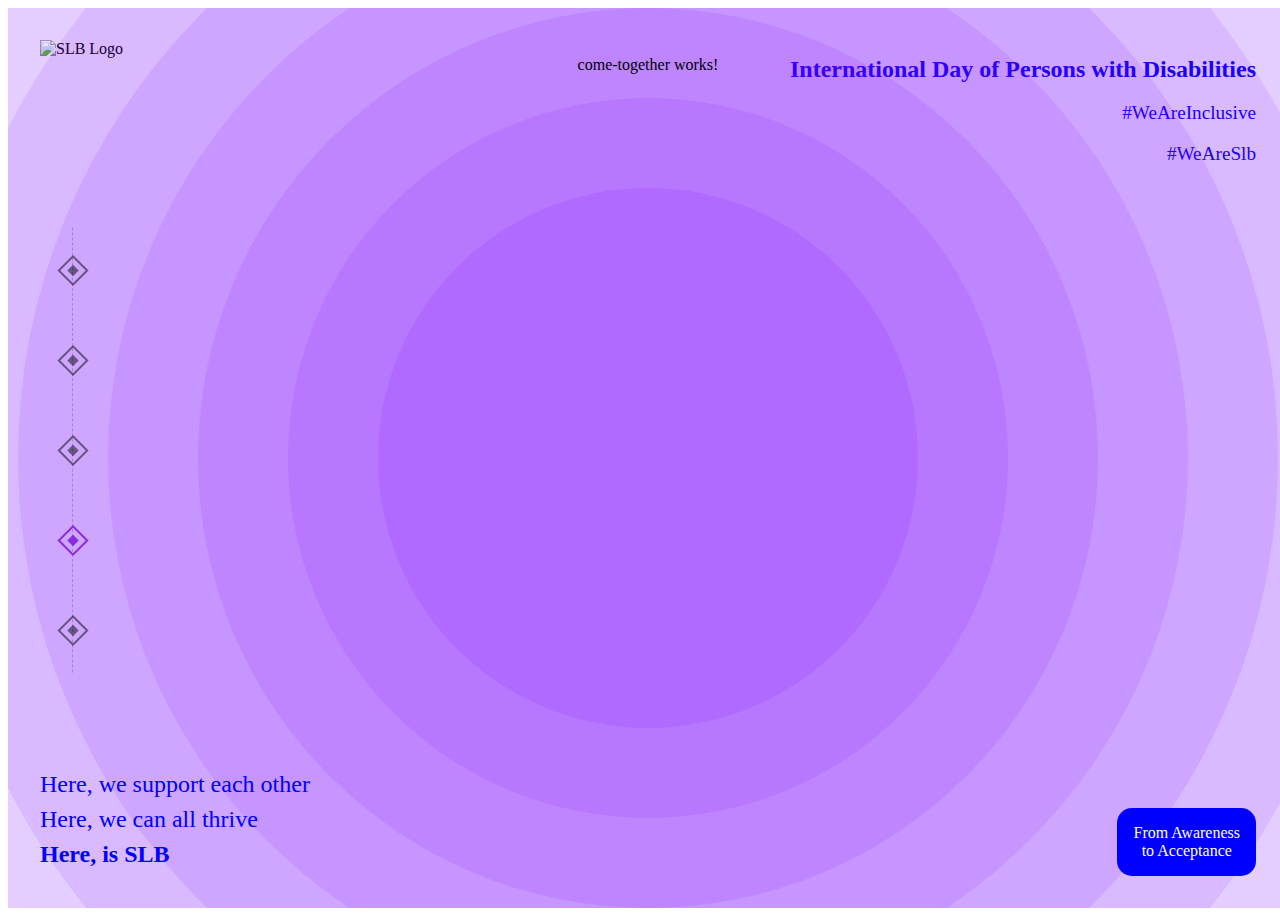
==== come-together/index.html @ 9d21e763 "Auto-generated commit" ====
<!DOCTYPE html><html lang="en" data-beasties-container><head>
  <meta charset="utf-8">
  <title>2024IDPwD</title>
  <base href="/2024IDPwD/">
  <meta name="viewport" content="width=device-width, initial-scale=1">
  <link rel="icon" type="image/x-icon" href="favicon.ico">
<link rel="stylesheet" href="styles-5INURTSO.css"><style ng-app-id="ng">.container[_ngcontent-ng-c1410206074]{background-color:#f0e6ff;height:100vh;width:100vw;position:relative;overflow:hidden;display:flex;flex-direction:column;align-items:center;box-sizing:border-box;margin:0}.logo[_ngcontent-ng-c1410206074]{position:absolute;top:min(2rem,4vh);left:min(2rem,4vh)}.logo[_ngcontent-ng-c1410206074]   img[_ngcontent-ng-c1410206074]{width:min(120px,15vw)}.header[_ngcontent-ng-c1410206074]{position:absolute;top:min(2rem,4vh);right:min(2rem,4vh);text-align:right;max-width:50vw}.header[_ngcontent-ng-c1410206074]   h1[_ngcontent-ng-c1410206074]{color:#00f;margin-bottom:.5rem;font-size:clamp(1rem,2vw,1.5rem)}.header[_ngcontent-ng-c1410206074]   .hashtags[_ngcontent-ng-c1410206074]{color:#00f;font-size:clamp(.8rem,1.5vw,1.2rem)}.header[_ngcontent-ng-c1410206074]   .hashtags[_ngcontent-ng-c1410206074]   span[_ngcontent-ng-c1410206074]{margin-left:1rem}.circles-container[_ngcontent-ng-c1410206074]{flex:1;display:flex;justify-content:center;align-items:center;width:100%}.dripping-circles[_ngcontent-ng-c1410206074]{position:relative;width:min(100vh,100vw);height:min(100vh,100vw)}.dripping-circles[_ngcontent-ng-c1410206074]   .circle[_ngcontent-ng-c1410206074]{position:absolute;border-radius:50%;background:#8000ff1a;top:50%;left:50%;transform:translate(-50%,-50%)}.dripping-circles[_ngcontent-ng-c1410206074]   .circle[_ngcontent-ng-c1410206074]:nth-child(1){width:180%;height:180%}.dripping-circles[_ngcontent-ng-c1410206074]   .circle[_ngcontent-ng-c1410206074]:nth-child(1).animate{animation:_ngcontent-ng-c1410206074_drip1 2s}.dripping-circles[_ngcontent-ng-c1410206074]   .circle[_ngcontent-ng-c1410206074]:nth-child(2){width:160%;height:160%}.dripping-circles[_ngcontent-ng-c1410206074]   .circle[_ngcontent-ng-c1410206074]:nth-child(2).animate{animation:_ngcontent-ng-c1410206074_drip2 2s}.dripping-circles[_ngcontent-ng-c1410206074]   .circle[_ngcontent-ng-c1410206074]:nth-child(3){width:140%;height:140%}.dripping-circles[_ngcontent-ng-c1410206074]   .circle[_ngcontent-ng-c1410206074]:nth-child(3).animate{animation:_ngcontent-ng-c1410206074_drip3 2s}.dripping-circles[_ngcontent-ng-c1410206074]   .circle[_ngcontent-ng-c1410206074]:nth-child(4){width:120%;height:120%}.dripping-circles[_ngcontent-ng-c1410206074]   .circle[_ngcontent-ng-c1410206074]:nth-child(4).animate{animation:_ngcontent-ng-c1410206074_drip4 2s}.dripping-circles[_ngcontent-ng-c1410206074]   .circle[_ngcontent-ng-c1410206074]:nth-child(5){width:100%;height:100%}.dripping-circles[_ngcontent-ng-c1410206074]   .circle[_ngcontent-ng-c1410206074]:nth-child(5).animate{animation:_ngcontent-ng-c1410206074_drip5 2s}.dripping-circles[_ngcontent-ng-c1410206074]   .circle[_ngcontent-ng-c1410206074]:nth-child(6){width:80%;height:80%}.dripping-circles[_ngcontent-ng-c1410206074]   .circle[_ngcontent-ng-c1410206074]:nth-child(6).animate{animation:_ngcontent-ng-c1410206074_drip6 2s}.dripping-circles[_ngcontent-ng-c1410206074]   .circle[_ngcontent-ng-c1410206074]:nth-child(7){width:60%;height:60%}.dripping-circles[_ngcontent-ng-c1410206074]   .circle[_ngcontent-ng-c1410206074]:nth-child(7).animate{animation:_ngcontent-ng-c1410206074_drip7 2s}@keyframes _ngcontent-ng-c1410206074_drip1{0%{transform:translate(-50%,-50%) scale(1)}50%{transform:translate(-50%,-50%) scale(1.2)}to{transform:translate(-50%,-50%) scale(1)}}@keyframes _ngcontent-ng-c1410206074_drip2{0%{transform:translate(-50%,-50%) scale(1)}50%{transform:translate(-50%,-50%) scale(1.2)}to{transform:translate(-50%,-50%) scale(1)}}@keyframes _ngcontent-ng-c1410206074_drip3{0%{transform:translate(-50%,-50%) scale(1)}50%{transform:translate(-50%,-50%) scale(1.2)}to{transform:translate(-50%,-50%) scale(1)}}@keyframes _ngcontent-ng-c1410206074_drip4{0%{transform:translate(-50%,-50%) scale(1)}50%{transform:translate(-50%,-50%) scale(1.2)}to{transform:translate(-50%,-50%) scale(1)}}@keyframes _ngcontent-ng-c1410206074_drip5{0%{transform:translate(-50%,-50%) scale(1)}50%{transform:translate(-50%,-50%) scale(1.2)}to{transform:translate(-50%,-50%) scale(1)}}@keyframes _ngcontent-ng-c1410206074_drip6{0%{transform:translate(-50%,-50%) scale(1)}50%{transform:translate(-50%,-50%) scale(1.2)}to{transform:translate(-50%,-50%) scale(1)}}@keyframes _ngcontent-ng-c1410206074_drip7{0%{transform:translate(-50%,-50%) scale(1)}50%{transform:translate(-50%,-50%) scale(1.2)}to{transform:translate(-50%,-50%) scale(1)}}.footer-text[_ngcontent-ng-c1410206074]{position:absolute;bottom:min(2rem,4vh);left:min(2rem,4vh);color:#00f}.footer-text[_ngcontent-ng-c1410206074]   p[_ngcontent-ng-c1410206074]{margin:.5rem 0;font-size:clamp(1rem,2vw,1.5rem)}.footer-text[_ngcontent-ng-c1410206074]   p.highlight[_ngcontent-ng-c1410206074]{font-weight:700}.badge[_ngcontent-ng-c1410206074]{position:absolute;bottom:min(2rem,4vh);right:min(2rem,4vh);background:#00f;color:#fff;padding:clamp(.5rem,1.5vw,1rem);border-radius:15px;text-align:center;font-size:clamp(.8rem,1.5vw,1rem)}@media (max-width: 768px){.header[_ngcontent-ng-c1410206074]   h1[_ngcontent-ng-c1410206074]{font-size:1.2rem}.header[_ngcontent-ng-c1410206074]   .hashtags[_ngcontent-ng-c1410206074]{font-size:.9rem}.footer-text[_ngcontent-ng-c1410206074]   p[_ngcontent-ng-c1410206074]{font-size:1.2rem}.badge[_ngcontent-ng-c1410206074]{font-size:.9rem;padding:.8rem}}.main-content[_ngcontent-ng-c1410206074]{position:absolute;z-index:1;width:100%;max-width:90vw;margin:0 auto;padding:2rem;display:flex;justify-content:center;align-items:center}</style><style ng-app-id="ng">.space-nav[_ngcontent-ng-c864839803]{position:fixed;left:40px;top:50%;transform:translateY(-50%);z-index:100;padding:10px}.space-nav[_ngcontent-ng-c864839803]   ul[_ngcontent-ng-c864839803]{list-style:none;margin:0;padding:0;position:relative}.space-nav[_ngcontent-ng-c864839803]   ul[_ngcontent-ng-c864839803]:after{content:"";position:absolute;left:22px;top:-20px;bottom:-20px;width:0;border-left:1px dashed rgba(0,0,0,.2);z-index:-1}.space-nav[_ngcontent-ng-c864839803]   li[_ngcontent-ng-c864839803]{margin:45px 0;position:relative}.space-nav[_ngcontent-ng-c864839803]   li[_ngcontent-ng-c864839803]   .nav-item[_ngcontent-ng-c864839803]{display:flex;align-items:center;gap:20px;cursor:pointer;transition:all .3s ease}.space-nav[_ngcontent-ng-c864839803]   li[_ngcontent-ng-c864839803]   .marker[_ngcontent-ng-c864839803]{position:relative;width:45px;height:45px;display:flex;align-items:center;justify-content:center;z-index:1}.space-nav[_ngcontent-ng-c864839803]   li[_ngcontent-ng-c864839803]   .diamond[_ngcontent-ng-c864839803]{width:18px;height:18px;border:2px solid rgba(0,0,0,.5);transform:rotate(45deg);transition:all .3s ease;position:relative}.space-nav[_ngcontent-ng-c864839803]   li[_ngcontent-ng-c864839803]   .diamond[_ngcontent-ng-c864839803]:after{content:"";position:absolute;width:8px;height:8px;background:#00000080;top:50%;left:50%;transform:translate(-50%,-50%);transition:all .3s ease}.space-nav[_ngcontent-ng-c864839803]   li[_ngcontent-ng-c864839803]   .text[_ngcontent-ng-c864839803]{font-size:14px;color:#000000b3;letter-spacing:1px;transition:all .3s ease;white-space:nowrap;opacity:0;visibility:hidden;transform:translate(-20px);position:absolute;left:45px}.space-nav[_ngcontent-ng-c864839803]   li[_ngcontent-ng-c864839803]   .number[_ngcontent-ng-c864839803]{position:absolute;font-size:13px;color:#000000b3;transition:all .3s ease;opacity:0;visibility:hidden;z-index:2}.space-nav[_ngcontent-ng-c864839803]   li.active[_ngcontent-ng-c864839803]   .text[_ngcontent-ng-c864839803]{color:#8a2be2}.space-nav[_ngcontent-ng-c864839803]   li.active[_ngcontent-ng-c864839803]   .diamond[_ngcontent-ng-c864839803]{border-color:#8a2be2;background:transparent}.space-nav[_ngcontent-ng-c864839803]   li.active[_ngcontent-ng-c864839803]   .diamond[_ngcontent-ng-c864839803]:after{background:#8a2be2}.space-nav[_ngcontent-ng-c864839803]   li.active[_ngcontent-ng-c864839803]   .number[_ngcontent-ng-c864839803]{color:#8a2be2}.space-nav[_ngcontent-ng-c864839803]:hover   li[_ngcontent-ng-c864839803]   .text[_ngcontent-ng-c864839803]{opacity:1;visibility:visible;transform:translate(0)}.space-nav[_ngcontent-ng-c864839803]:hover   li[_ngcontent-ng-c864839803]:hover   .diamond[_ngcontent-ng-c864839803]{border-color:#8a2be2;background:transparent}.space-nav[_ngcontent-ng-c864839803]:hover   li[_ngcontent-ng-c864839803]:hover   .diamond[_ngcontent-ng-c864839803]:after{background:transparent;visibility:hidden}.space-nav[_ngcontent-ng-c864839803]:hover   li[_ngcontent-ng-c864839803]:hover   .number[_ngcontent-ng-c864839803]{opacity:1;visibility:visible;color:#8a2be2}@media (max-width: 768px){.space-nav[_ngcontent-ng-c864839803]{left:20px}.space-nav[_ngcontent-ng-c864839803]   .text[_ngcontent-ng-c864839803]{font-size:12px}}</style></head>
<body><!--nghm--><script type="text/javascript" id="ng-event-dispatch-contract">(()=>{function p(t,n,r,o,e,i,f,m){return{eventType:t,event:n,targetElement:r,eic:o,timeStamp:e,eia:i,eirp:f,eiack:m}}function u(t){let n=[],r=e=>{n.push(e)};return{c:t,q:n,et:[],etc:[],d:r,h:e=>{r(p(e.type,e,e.target,t,Date.now()))}}}function s(t,n,r){for(let o=0;o<n.length;o++){let e=n[o];(r?t.etc:t.et).push(e),t.c.addEventListener(e,t.h,r)}}function c(t,n,r,o,e=window){let i=u(t);e._ejsas||(e._ejsas={}),e._ejsas[n]=i,s(i,r),s(i,o,!0)}window.__jsaction_bootstrap=c;})();
</script><script>window.__jsaction_bootstrap(document.body,"ng",["click"],[]);</script>
  <app-root _nghost-ng-c1410206074 ng-version="19.0.1" ngh="2" ng-server-context="ssg"><div _ngcontent-ng-c1410206074 class="container"><app-navigation _ngcontent-ng-c1410206074 _nghost-ng-c864839803 ngh="0"><nav _ngcontent-ng-c864839803 class="space-nav"><ul _ngcontent-ng-c864839803><li _ngcontent-ng-c864839803 routerlinkactive="active" tabindex="0" class jsaction="click:;"><div _ngcontent-ng-c864839803 class="nav-item"><div _ngcontent-ng-c864839803 class="marker"><div _ngcontent-ng-c864839803 class="diamond"></div><span _ngcontent-ng-c864839803 class="number">1</span></div><span _ngcontent-ng-c864839803 class="text">Welcome</span></div></li><li _ngcontent-ng-c864839803 routerlinkactive="active" tabindex="0" class jsaction="click:;"><div _ngcontent-ng-c864839803 class="nav-item"><div _ngcontent-ng-c864839803 class="marker"><div _ngcontent-ng-c864839803 class="diamond"></div><span _ngcontent-ng-c864839803 class="number">2</span></div><span _ngcontent-ng-c864839803 class="text">"Hello, Friend"</span></div></li><li _ngcontent-ng-c864839803 routerlinkactive="active" tabindex="0" class jsaction="click:;"><div _ngcontent-ng-c864839803 class="nav-item"><div _ngcontent-ng-c864839803 class="marker"><div _ngcontent-ng-c864839803 class="diamond"></div><span _ngcontent-ng-c864839803 class="number">3</span></div><span _ngcontent-ng-c864839803 class="text">"Thank you"</span></div></li><li _ngcontent-ng-c864839803 routerlinkactive="active" tabindex="0" class="active" jsaction="click:;"><div _ngcontent-ng-c864839803 class="nav-item"><div _ngcontent-ng-c864839803 class="marker"><div _ngcontent-ng-c864839803 class="diamond"></div><span _ngcontent-ng-c864839803 class="number">4</span></div><span _ngcontent-ng-c864839803 class="text">"Come on, Together"</span></div></li><li _ngcontent-ng-c864839803 routerlinkactive="active" tabindex="0" class jsaction="click:;"><div _ngcontent-ng-c864839803 class="nav-item"><div _ngcontent-ng-c864839803 class="marker"><div _ngcontent-ng-c864839803 class="diamond"></div><span _ngcontent-ng-c864839803 class="number">5</span></div><span _ngcontent-ng-c864839803 class="text">Leaderboard</span></div></li><!----></ul></nav></app-navigation><div _ngcontent-ng-c1410206074 class="logo"><img _ngcontent-ng-c1410206074 src="assets/slb_logo.svg" alt="SLB Logo"></div><div _ngcontent-ng-c1410206074 class="header"><h1 _ngcontent-ng-c1410206074>International Day of Persons with Disabilities</h1><div _ngcontent-ng-c1410206074 class="hashtags"><p _ngcontent-ng-c1410206074>#WeAreInclusive</p><p _ngcontent-ng-c1410206074>#WeAreSlb</p></div></div><div _ngcontent-ng-c1410206074 class="main-content"><router-outlet _ngcontent-ng-c1410206074></router-outlet><app-come-together ngh="1"><p>come-together works!</p></app-come-together><!----></div><div _ngcontent-ng-c1410206074 class="circles-container"><div _ngcontent-ng-c1410206074 class="dripping-circles"><div _ngcontent-ng-c1410206074 class="circle"></div><div _ngcontent-ng-c1410206074 class="circle"></div><div _ngcontent-ng-c1410206074 class="circle"></div><div _ngcontent-ng-c1410206074 class="circle"></div><div _ngcontent-ng-c1410206074 class="circle"></div><div _ngcontent-ng-c1410206074 class="circle"></div><div _ngcontent-ng-c1410206074 class="circle"></div><!----></div></div><div _ngcontent-ng-c1410206074 class="footer-text"><p _ngcontent-ng-c1410206074>Here, we support each other</p><p _ngcontent-ng-c1410206074>Here, we can all thrive</p><p _ngcontent-ng-c1410206074 class="highlight">Here, is SLB</p></div><div _ngcontent-ng-c1410206074 class="badge"> From Awareness<br _ngcontent-ng-c1410206074>to Acceptance </div></div></app-root>
<script src="polyfills-FFHMD2TL.js" type="module"></script><script src="main-5WOWPMT4.js" type="module"></script>

<script id="ng-state" type="application/json">{"__nghData__":[{"t":{"2":"t0"},"c":{"2":[{"i":"t0","r":1,"x":5}]}},{},{"c":{"13":[{"i":"c3222991984","r":1}],"16":[{"i":"t1","r":1,"x":7}]},"t":{"16":"t1"}}]}</script></body></html>
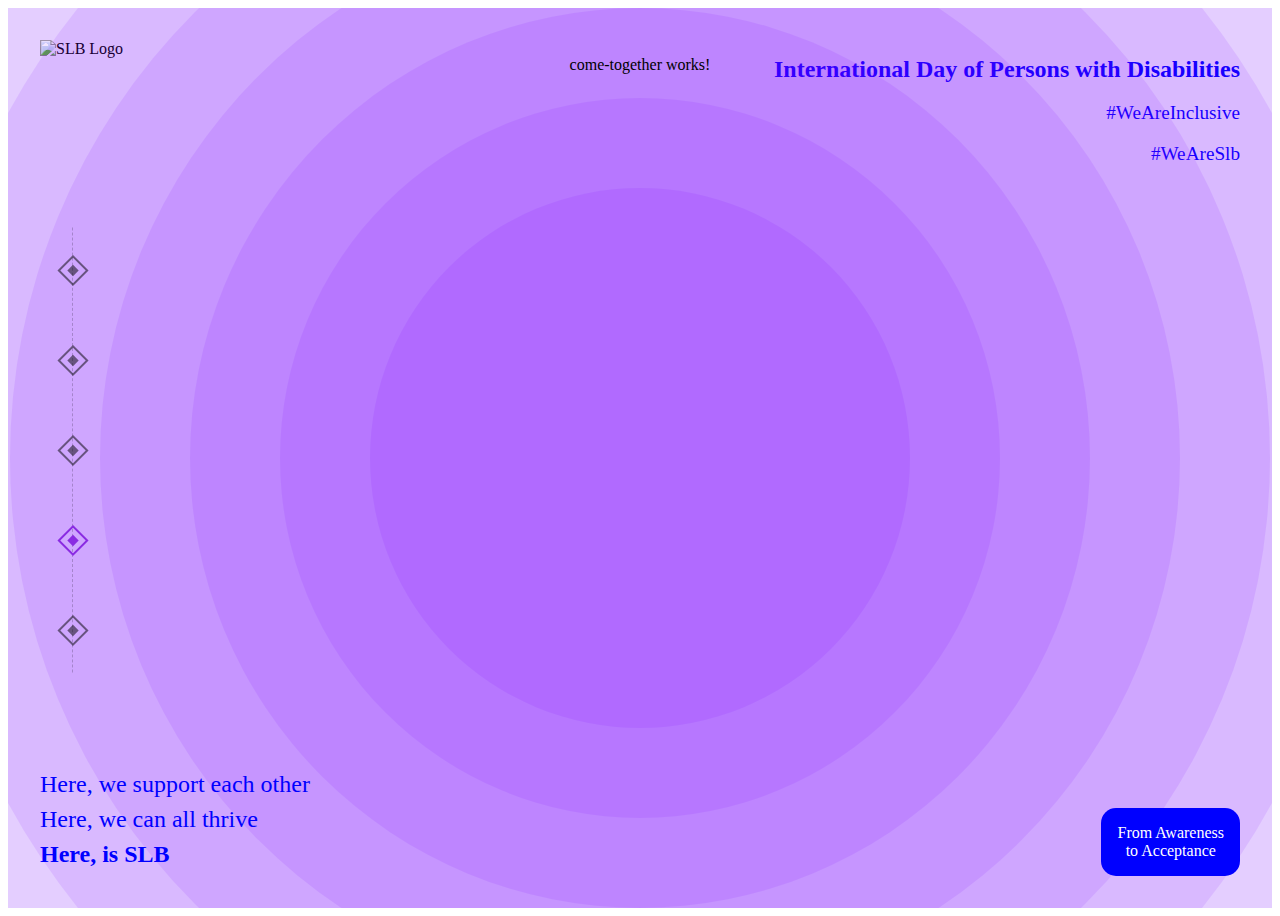
==== commit 938a9c9b: "Auto-generated commit" ====
--- a/come-together/index.html
+++ b/come-together/index.html
@@ -4,10 +4,10 @@
   <base href="/2024IDPwD/">
   <meta name="viewport" content="width=device-width, initial-scale=1">
   <link rel="icon" type="image/x-icon" href="favicon.ico">
-<link rel="stylesheet" href="styles-5INURTSO.css"><style ng-app-id="ng">.container[_ngcontent-ng-c1410206074]{background-color:#f0e6ff;height:100vh;width:100vw;position:relative;overflow:hidden;display:flex;flex-direction:column;align-items:center;box-sizing:border-box;margin:0}.logo[_ngcontent-ng-c1410206074]{position:absolute;top:min(2rem,4vh);left:min(2rem,4vh)}.logo[_ngcontent-ng-c1410206074]   img[_ngcontent-ng-c1410206074]{width:min(120px,15vw)}.header[_ngcontent-ng-c1410206074]{position:absolute;top:min(2rem,4vh);right:min(2rem,4vh);text-align:right;max-width:50vw}.header[_ngcontent-ng-c1410206074]   h1[_ngcontent-ng-c1410206074]{color:#00f;margin-bottom:.5rem;font-size:clamp(1rem,2vw,1.5rem)}.header[_ngcontent-ng-c1410206074]   .hashtags[_ngcontent-ng-c1410206074]{color:#00f;font-size:clamp(.8rem,1.5vw,1.2rem)}.header[_ngcontent-ng-c1410206074]   .hashtags[_ngcontent-ng-c1410206074]   span[_ngcontent-ng-c1410206074]{margin-left:1rem}.circles-container[_ngcontent-ng-c1410206074]{flex:1;display:flex;justify-content:center;align-items:center;width:100%}.dripping-circles[_ngcontent-ng-c1410206074]{position:relative;width:min(100vh,100vw);height:min(100vh,100vw)}.dripping-circles[_ngcontent-ng-c1410206074]   .circle[_ngcontent-ng-c1410206074]{position:absolute;border-radius:50%;background:#8000ff1a;top:50%;left:50%;transform:translate(-50%,-50%)}.dripping-circles[_ngcontent-ng-c1410206074]   .circle[_ngcontent-ng-c1410206074]:nth-child(1){width:180%;height:180%}.dripping-circles[_ngcontent-ng-c1410206074]   .circle[_ngcontent-ng-c1410206074]:nth-child(1).animate{animation:_ngcontent-ng-c1410206074_drip1 2s}.dripping-circles[_ngcontent-ng-c1410206074]   .circle[_ngcontent-ng-c1410206074]:nth-child(2){width:160%;height:160%}.dripping-circles[_ngcontent-ng-c1410206074]   .circle[_ngcontent-ng-c1410206074]:nth-child(2).animate{animation:_ngcontent-ng-c1410206074_drip2 2s}.dripping-circles[_ngcontent-ng-c1410206074]   .circle[_ngcontent-ng-c1410206074]:nth-child(3){width:140%;height:140%}.dripping-circles[_ngcontent-ng-c1410206074]   .circle[_ngcontent-ng-c1410206074]:nth-child(3).animate{animation:_ngcontent-ng-c1410206074_drip3 2s}.dripping-circles[_ngcontent-ng-c1410206074]   .circle[_ngcontent-ng-c1410206074]:nth-child(4){width:120%;height:120%}.dripping-circles[_ngcontent-ng-c1410206074]   .circle[_ngcontent-ng-c1410206074]:nth-child(4).animate{animation:_ngcontent-ng-c1410206074_drip4 2s}.dripping-circles[_ngcontent-ng-c1410206074]   .circle[_ngcontent-ng-c1410206074]:nth-child(5){width:100%;height:100%}.dripping-circles[_ngcontent-ng-c1410206074]   .circle[_ngcontent-ng-c1410206074]:nth-child(5).animate{animation:_ngcontent-ng-c1410206074_drip5 2s}.dripping-circles[_ngcontent-ng-c1410206074]   .circle[_ngcontent-ng-c1410206074]:nth-child(6){width:80%;height:80%}.dripping-circles[_ngcontent-ng-c1410206074]   .circle[_ngcontent-ng-c1410206074]:nth-child(6).animate{animation:_ngcontent-ng-c1410206074_drip6 2s}.dripping-circles[_ngcontent-ng-c1410206074]   .circle[_ngcontent-ng-c1410206074]:nth-child(7){width:60%;height:60%}.dripping-circles[_ngcontent-ng-c1410206074]   .circle[_ngcontent-ng-c1410206074]:nth-child(7).animate{animation:_ngcontent-ng-c1410206074_drip7 2s}@keyframes _ngcontent-ng-c1410206074_drip1{0%{transform:translate(-50%,-50%) scale(1)}50%{transform:translate(-50%,-50%) scale(1.2)}to{transform:translate(-50%,-50%) scale(1)}}@keyframes _ngcontent-ng-c1410206074_drip2{0%{transform:translate(-50%,-50%) scale(1)}50%{transform:translate(-50%,-50%) scale(1.2)}to{transform:translate(-50%,-50%) scale(1)}}@keyframes _ngcontent-ng-c1410206074_drip3{0%{transform:translate(-50%,-50%) scale(1)}50%{transform:translate(-50%,-50%) scale(1.2)}to{transform:translate(-50%,-50%) scale(1)}}@keyframes _ngcontent-ng-c1410206074_drip4{0%{transform:translate(-50%,-50%) scale(1)}50%{transform:translate(-50%,-50%) scale(1.2)}to{transform:translate(-50%,-50%) scale(1)}}@keyframes _ngcontent-ng-c1410206074_drip5{0%{transform:translate(-50%,-50%) scale(1)}50%{transform:translate(-50%,-50%) scale(1.2)}to{transform:translate(-50%,-50%) scale(1)}}@keyframes _ngcontent-ng-c1410206074_drip6{0%{transform:translate(-50%,-50%) scale(1)}50%{transform:translate(-50%,-50%) scale(1.2)}to{transform:translate(-50%,-50%) scale(1)}}@keyframes _ngcontent-ng-c1410206074_drip7{0%{transform:translate(-50%,-50%) scale(1)}50%{transform:translate(-50%,-50%) scale(1.2)}to{transform:translate(-50%,-50%) scale(1)}}.footer-text[_ngcontent-ng-c1410206074]{position:absolute;bottom:min(2rem,4vh);left:min(2rem,4vh);color:#00f}.footer-text[_ngcontent-ng-c1410206074]   p[_ngcontent-ng-c1410206074]{margin:.5rem 0;font-size:clamp(1rem,2vw,1.5rem)}.footer-text[_ngcontent-ng-c1410206074]   p.highlight[_ngcontent-ng-c1410206074]{font-weight:700}.badge[_ngcontent-ng-c1410206074]{position:absolute;bottom:min(2rem,4vh);right:min(2rem,4vh);background:#00f;color:#fff;padding:clamp(.5rem,1.5vw,1rem);border-radius:15px;text-align:center;font-size:clamp(.8rem,1.5vw,1rem)}@media (max-width: 768px){.header[_ngcontent-ng-c1410206074]   h1[_ngcontent-ng-c1410206074]{font-size:1.2rem}.header[_ngcontent-ng-c1410206074]   .hashtags[_ngcontent-ng-c1410206074]{font-size:.9rem}.footer-text[_ngcontent-ng-c1410206074]   p[_ngcontent-ng-c1410206074]{font-size:1.2rem}.badge[_ngcontent-ng-c1410206074]{font-size:.9rem;padding:.8rem}}.main-content[_ngcontent-ng-c1410206074]{position:absolute;z-index:1;width:100%;max-width:90vw;margin:0 auto;padding:2rem;display:flex;justify-content:center;align-items:center}</style><style ng-app-id="ng">.space-nav[_ngcontent-ng-c864839803]{position:fixed;left:40px;top:50%;transform:translateY(-50%);z-index:100;padding:10px}.space-nav[_ngcontent-ng-c864839803]   ul[_ngcontent-ng-c864839803]{list-style:none;margin:0;padding:0;position:relative}.space-nav[_ngcontent-ng-c864839803]   ul[_ngcontent-ng-c864839803]:after{content:"";position:absolute;left:22px;top:-20px;bottom:-20px;width:0;border-left:1px dashed rgba(0,0,0,.2);z-index:-1}.space-nav[_ngcontent-ng-c864839803]   li[_ngcontent-ng-c864839803]{margin:45px 0;position:relative}.space-nav[_ngcontent-ng-c864839803]   li[_ngcontent-ng-c864839803]   .nav-item[_ngcontent-ng-c864839803]{display:flex;align-items:center;gap:20px;cursor:pointer;transition:all .3s ease}.space-nav[_ngcontent-ng-c864839803]   li[_ngcontent-ng-c864839803]   .marker[_ngcontent-ng-c864839803]{position:relative;width:45px;height:45px;display:flex;align-items:center;justify-content:center;z-index:1}.space-nav[_ngcontent-ng-c864839803]   li[_ngcontent-ng-c864839803]   .diamond[_ngcontent-ng-c864839803]{width:18px;height:18px;border:2px solid rgba(0,0,0,.5);transform:rotate(45deg);transition:all .3s ease;position:relative}.space-nav[_ngcontent-ng-c864839803]   li[_ngcontent-ng-c864839803]   .diamond[_ngcontent-ng-c864839803]:after{content:"";position:absolute;width:8px;height:8px;background:#00000080;top:50%;left:50%;transform:translate(-50%,-50%);transition:all .3s ease}.space-nav[_ngcontent-ng-c864839803]   li[_ngcontent-ng-c864839803]   .text[_ngcontent-ng-c864839803]{font-size:14px;color:#000000b3;letter-spacing:1px;transition:all .3s ease;white-space:nowrap;opacity:0;visibility:hidden;transform:translate(-20px);position:absolute;left:45px}.space-nav[_ngcontent-ng-c864839803]   li[_ngcontent-ng-c864839803]   .number[_ngcontent-ng-c864839803]{position:absolute;font-size:13px;color:#000000b3;transition:all .3s ease;opacity:0;visibility:hidden;z-index:2}.space-nav[_ngcontent-ng-c864839803]   li.active[_ngcontent-ng-c864839803]   .text[_ngcontent-ng-c864839803]{color:#8a2be2}.space-nav[_ngcontent-ng-c864839803]   li.active[_ngcontent-ng-c864839803]   .diamond[_ngcontent-ng-c864839803]{border-color:#8a2be2;background:transparent}.space-nav[_ngcontent-ng-c864839803]   li.active[_ngcontent-ng-c864839803]   .diamond[_ngcontent-ng-c864839803]:after{background:#8a2be2}.space-nav[_ngcontent-ng-c864839803]   li.active[_ngcontent-ng-c864839803]   .number[_ngcontent-ng-c864839803]{color:#8a2be2}.space-nav[_ngcontent-ng-c864839803]:hover   li[_ngcontent-ng-c864839803]   .text[_ngcontent-ng-c864839803]{opacity:1;visibility:visible;transform:translate(0)}.space-nav[_ngcontent-ng-c864839803]:hover   li[_ngcontent-ng-c864839803]:hover   .diamond[_ngcontent-ng-c864839803]{border-color:#8a2be2;background:transparent}.space-nav[_ngcontent-ng-c864839803]:hover   li[_ngcontent-ng-c864839803]:hover   .diamond[_ngcontent-ng-c864839803]:after{background:transparent;visibility:hidden}.space-nav[_ngcontent-ng-c864839803]:hover   li[_ngcontent-ng-c864839803]:hover   .number[_ngcontent-ng-c864839803]{opacity:1;visibility:visible;color:#8a2be2}@media (max-width: 768px){.space-nav[_ngcontent-ng-c864839803]{left:20px}.space-nav[_ngcontent-ng-c864839803]   .text[_ngcontent-ng-c864839803]{font-size:12px}}</style></head>
+<link rel="stylesheet" href="styles-5INURTSO.css"><style ng-app-id="ng">.container[_ngcontent-ng-c1410206074]{background-color:#f0e6ff;height:100%;width:100%;position:relative;overflow:hidden;display:flex;flex-direction:column;align-items:center;box-sizing:border-box;margin:0}.logo[_ngcontent-ng-c1410206074]{position:absolute;top:min(2rem,4vh);left:min(2rem,4vh)}.logo[_ngcontent-ng-c1410206074]   img[_ngcontent-ng-c1410206074]{width:min(120px,15vw)}.header[_ngcontent-ng-c1410206074]{position:absolute;top:min(2rem,4vh);right:min(2rem,4vh);text-align:right;max-width:50vw}.header[_ngcontent-ng-c1410206074]   h1[_ngcontent-ng-c1410206074]{color:#00f;margin-bottom:.5rem;font-size:clamp(1rem,2vw,1.5rem)}.header[_ngcontent-ng-c1410206074]   .hashtags[_ngcontent-ng-c1410206074]{color:#00f;font-size:clamp(.8rem,1.5vw,1.2rem)}.header[_ngcontent-ng-c1410206074]   .hashtags[_ngcontent-ng-c1410206074]   span[_ngcontent-ng-c1410206074]{margin-left:1rem}.circles-container[_ngcontent-ng-c1410206074]{flex:1;display:flex;justify-content:center;align-items:center;width:100%}.dripping-circles[_ngcontent-ng-c1410206074]{position:relative;width:min(100vh,100vw);height:min(100vh,100vw)}.dripping-circles[_ngcontent-ng-c1410206074]   .circle[_ngcontent-ng-c1410206074]{position:absolute;border-radius:50%;background:#8000ff1a;top:50%;left:50%;transform:translate(-50%,-50%)}.dripping-circles[_ngcontent-ng-c1410206074]   .circle[_ngcontent-ng-c1410206074]:nth-child(1){width:180%;height:180%}.dripping-circles[_ngcontent-ng-c1410206074]   .circle[_ngcontent-ng-c1410206074]:nth-child(1).animate{animation:_ngcontent-ng-c1410206074_drip1 2s}.dripping-circles[_ngcontent-ng-c1410206074]   .circle[_ngcontent-ng-c1410206074]:nth-child(2){width:160%;height:160%}.dripping-circles[_ngcontent-ng-c1410206074]   .circle[_ngcontent-ng-c1410206074]:nth-child(2).animate{animation:_ngcontent-ng-c1410206074_drip2 2s}.dripping-circles[_ngcontent-ng-c1410206074]   .circle[_ngcontent-ng-c1410206074]:nth-child(3){width:140%;height:140%}.dripping-circles[_ngcontent-ng-c1410206074]   .circle[_ngcontent-ng-c1410206074]:nth-child(3).animate{animation:_ngcontent-ng-c1410206074_drip3 2s}.dripping-circles[_ngcontent-ng-c1410206074]   .circle[_ngcontent-ng-c1410206074]:nth-child(4){width:120%;height:120%}.dripping-circles[_ngcontent-ng-c1410206074]   .circle[_ngcontent-ng-c1410206074]:nth-child(4).animate{animation:_ngcontent-ng-c1410206074_drip4 2s}.dripping-circles[_ngcontent-ng-c1410206074]   .circle[_ngcontent-ng-c1410206074]:nth-child(5){width:100%;height:100%}.dripping-circles[_ngcontent-ng-c1410206074]   .circle[_ngcontent-ng-c1410206074]:nth-child(5).animate{animation:_ngcontent-ng-c1410206074_drip5 2s}.dripping-circles[_ngcontent-ng-c1410206074]   .circle[_ngcontent-ng-c1410206074]:nth-child(6){width:80%;height:80%}.dripping-circles[_ngcontent-ng-c1410206074]   .circle[_ngcontent-ng-c1410206074]:nth-child(6).animate{animation:_ngcontent-ng-c1410206074_drip6 2s}.dripping-circles[_ngcontent-ng-c1410206074]   .circle[_ngcontent-ng-c1410206074]:nth-child(7){width:60%;height:60%}.dripping-circles[_ngcontent-ng-c1410206074]   .circle[_ngcontent-ng-c1410206074]:nth-child(7).animate{animation:_ngcontent-ng-c1410206074_drip7 2s}@keyframes _ngcontent-ng-c1410206074_drip1{0%{transform:translate(-50%,-50%) scale(1)}50%{transform:translate(-50%,-50%) scale(1.2)}to{transform:translate(-50%,-50%) scale(1)}}@keyframes _ngcontent-ng-c1410206074_drip2{0%{transform:translate(-50%,-50%) scale(1)}50%{transform:translate(-50%,-50%) scale(1.2)}to{transform:translate(-50%,-50%) scale(1)}}@keyframes _ngcontent-ng-c1410206074_drip3{0%{transform:translate(-50%,-50%) scale(1)}50%{transform:translate(-50%,-50%) scale(1.2)}to{transform:translate(-50%,-50%) scale(1)}}@keyframes _ngcontent-ng-c1410206074_drip4{0%{transform:translate(-50%,-50%) scale(1)}50%{transform:translate(-50%,-50%) scale(1.2)}to{transform:translate(-50%,-50%) scale(1)}}@keyframes _ngcontent-ng-c1410206074_drip5{0%{transform:translate(-50%,-50%) scale(1)}50%{transform:translate(-50%,-50%) scale(1.2)}to{transform:translate(-50%,-50%) scale(1)}}@keyframes _ngcontent-ng-c1410206074_drip6{0%{transform:translate(-50%,-50%) scale(1)}50%{transform:translate(-50%,-50%) scale(1.2)}to{transform:translate(-50%,-50%) scale(1)}}@keyframes _ngcontent-ng-c1410206074_drip7{0%{transform:translate(-50%,-50%) scale(1)}50%{transform:translate(-50%,-50%) scale(1.2)}to{transform:translate(-50%,-50%) scale(1)}}.footer-text[_ngcontent-ng-c1410206074]{position:absolute;bottom:min(2rem,4vh);left:min(2rem,4vh);color:#00f}.footer-text[_ngcontent-ng-c1410206074]   p[_ngcontent-ng-c1410206074]{margin:.5rem 0;font-size:clamp(1rem,2vw,1.5rem)}.footer-text[_ngcontent-ng-c1410206074]   p.highlight[_ngcontent-ng-c1410206074]{font-weight:700}.badge[_ngcontent-ng-c1410206074]{position:absolute;bottom:min(2rem,4vh);right:min(2rem,4vh);background:#00f;color:#fff;padding:clamp(.5rem,1.5vw,1rem);border-radius:15px;text-align:center;font-size:clamp(.8rem,1.5vw,1rem)}@media (max-width: 768px){.header[_ngcontent-ng-c1410206074]   h1[_ngcontent-ng-c1410206074]{font-size:1.2rem}.header[_ngcontent-ng-c1410206074]   .hashtags[_ngcontent-ng-c1410206074]{font-size:.9rem}.footer-text[_ngcontent-ng-c1410206074]   p[_ngcontent-ng-c1410206074]{font-size:1.2rem}.badge[_ngcontent-ng-c1410206074]{font-size:.9rem;padding:.8rem}}.main-content[_ngcontent-ng-c1410206074]{position:absolute;z-index:1;width:100%;max-width:90vw;margin:0 auto;padding:2rem;display:flex;justify-content:center;align-items:center}</style><style ng-app-id="ng">.space-nav[_ngcontent-ng-c864839803]{position:fixed;left:40px;top:50%;transform:translateY(-50%);z-index:100;padding:10px}.space-nav[_ngcontent-ng-c864839803]   ul[_ngcontent-ng-c864839803]{list-style:none;margin:0;padding:0;position:relative}.space-nav[_ngcontent-ng-c864839803]   ul[_ngcontent-ng-c864839803]:after{content:"";position:absolute;left:22px;top:-20px;bottom:-20px;width:0;border-left:1px dashed rgba(0,0,0,.2);z-index:-1}.space-nav[_ngcontent-ng-c864839803]   li[_ngcontent-ng-c864839803]{margin:45px 0;position:relative}.space-nav[_ngcontent-ng-c864839803]   li[_ngcontent-ng-c864839803]   .nav-item[_ngcontent-ng-c864839803]{display:flex;align-items:center;gap:20px;cursor:pointer;transition:all .3s ease}.space-nav[_ngcontent-ng-c864839803]   li[_ngcontent-ng-c864839803]   .marker[_ngcontent-ng-c864839803]{position:relative;width:45px;height:45px;display:flex;align-items:center;justify-content:center;z-index:1}.space-nav[_ngcontent-ng-c864839803]   li[_ngcontent-ng-c864839803]   .diamond[_ngcontent-ng-c864839803]{width:18px;height:18px;border:2px solid rgba(0,0,0,.5);transform:rotate(45deg);transition:all .3s ease;position:relative}.space-nav[_ngcontent-ng-c864839803]   li[_ngcontent-ng-c864839803]   .diamond[_ngcontent-ng-c864839803]:after{content:"";position:absolute;width:8px;height:8px;background:#00000080;top:50%;left:50%;transform:translate(-50%,-50%);transition:all .3s ease}.space-nav[_ngcontent-ng-c864839803]   li[_ngcontent-ng-c864839803]   .text[_ngcontent-ng-c864839803]{font-size:14px;color:#000000b3;letter-spacing:1px;transition:all .3s ease;white-space:nowrap;opacity:0;visibility:hidden;transform:translate(-20px);position:absolute;left:45px}.space-nav[_ngcontent-ng-c864839803]   li[_ngcontent-ng-c864839803]   .number[_ngcontent-ng-c864839803]{position:absolute;font-size:13px;color:#000000b3;transition:all .3s ease;opacity:0;visibility:hidden;z-index:2}.space-nav[_ngcontent-ng-c864839803]   li.active[_ngcontent-ng-c864839803]   .text[_ngcontent-ng-c864839803]{color:#8a2be2}.space-nav[_ngcontent-ng-c864839803]   li.active[_ngcontent-ng-c864839803]   .diamond[_ngcontent-ng-c864839803]{border-color:#8a2be2;background:transparent}.space-nav[_ngcontent-ng-c864839803]   li.active[_ngcontent-ng-c864839803]   .diamond[_ngcontent-ng-c864839803]:after{background:#8a2be2}.space-nav[_ngcontent-ng-c864839803]   li.active[_ngcontent-ng-c864839803]   .number[_ngcontent-ng-c864839803]{color:#8a2be2}.space-nav[_ngcontent-ng-c864839803]:hover   li[_ngcontent-ng-c864839803]   .text[_ngcontent-ng-c864839803]{opacity:1;visibility:visible;transform:translate(0)}.space-nav[_ngcontent-ng-c864839803]:hover   li[_ngcontent-ng-c864839803]:hover   .diamond[_ngcontent-ng-c864839803]{border-color:#8a2be2;background:transparent}.space-nav[_ngcontent-ng-c864839803]:hover   li[_ngcontent-ng-c864839803]:hover   .diamond[_ngcontent-ng-c864839803]:after{background:transparent;visibility:hidden}.space-nav[_ngcontent-ng-c864839803]:hover   li[_ngcontent-ng-c864839803]:hover   .number[_ngcontent-ng-c864839803]{opacity:1;visibility:visible;color:#8a2be2}@media (max-width: 768px){.space-nav[_ngcontent-ng-c864839803]{left:20px}.space-nav[_ngcontent-ng-c864839803]   .text[_ngcontent-ng-c864839803]{font-size:12px}}</style></head>
 <body><!--nghm--><script type="text/javascript" id="ng-event-dispatch-contract">(()=>{function p(t,n,r,o,e,i,f,m){return{eventType:t,event:n,targetElement:r,eic:o,timeStamp:e,eia:i,eirp:f,eiack:m}}function u(t){let n=[],r=e=>{n.push(e)};return{c:t,q:n,et:[],etc:[],d:r,h:e=>{r(p(e.type,e,e.target,t,Date.now()))}}}function s(t,n,r){for(let o=0;o<n.length;o++){let e=n[o];(r?t.etc:t.et).push(e),t.c.addEventListener(e,t.h,r)}}function c(t,n,r,o,e=window){let i=u(t);e._ejsas||(e._ejsas={}),e._ejsas[n]=i,s(i,r),s(i,o,!0)}window.__jsaction_bootstrap=c;})();
 </script><script>window.__jsaction_bootstrap(document.body,"ng",["click"],[]);</script>
   <app-root _nghost-ng-c1410206074 ng-version="19.0.1" ngh="2" ng-server-context="ssg"><div _ngcontent-ng-c1410206074 class="container"><app-navigation _ngcontent-ng-c1410206074 _nghost-ng-c864839803 ngh="0"><nav _ngcontent-ng-c864839803 class="space-nav"><ul _ngcontent-ng-c864839803><li _ngcontent-ng-c864839803 routerlinkactive="active" tabindex="0" class jsaction="click:;"><div _ngcontent-ng-c864839803 class="nav-item"><div _ngcontent-ng-c864839803 class="marker"><div _ngcontent-ng-c864839803 class="diamond"></div><span _ngcontent-ng-c864839803 class="number">1</span></div><span _ngcontent-ng-c864839803 class="text">Welcome</span></div></li><li _ngcontent-ng-c864839803 routerlinkactive="active" tabindex="0" class jsaction="click:;"><div _ngcontent-ng-c864839803 class="nav-item"><div _ngcontent-ng-c864839803 class="marker"><div _ngcontent-ng-c864839803 class="diamond"></div><span _ngcontent-ng-c864839803 class="number">2</span></div><span _ngcontent-ng-c864839803 class="text">"Hello, Friend"</span></div></li><li _ngcontent-ng-c864839803 routerlinkactive="active" tabindex="0" class jsaction="click:;"><div _ngcontent-ng-c864839803 class="nav-item"><div _ngcontent-ng-c864839803 class="marker"><div _ngcontent-ng-c864839803 class="diamond"></div><span _ngcontent-ng-c864839803 class="number">3</span></div><span _ngcontent-ng-c864839803 class="text">"Thank you"</span></div></li><li _ngcontent-ng-c864839803 routerlinkactive="active" tabindex="0" class="active" jsaction="click:;"><div _ngcontent-ng-c864839803 class="nav-item"><div _ngcontent-ng-c864839803 class="marker"><div _ngcontent-ng-c864839803 class="diamond"></div><span _ngcontent-ng-c864839803 class="number">4</span></div><span _ngcontent-ng-c864839803 class="text">"Come on, Together"</span></div></li><li _ngcontent-ng-c864839803 routerlinkactive="active" tabindex="0" class jsaction="click:;"><div _ngcontent-ng-c864839803 class="nav-item"><div _ngcontent-ng-c864839803 class="marker"><div _ngcontent-ng-c864839803 class="diamond"></div><span _ngcontent-ng-c864839803 class="number">5</span></div><span _ngcontent-ng-c864839803 class="text">Leaderboard</span></div></li><!----></ul></nav></app-navigation><div _ngcontent-ng-c1410206074 class="logo"><img _ngcontent-ng-c1410206074 src="assets/slb_logo.svg" alt="SLB Logo"></div><div _ngcontent-ng-c1410206074 class="header"><h1 _ngcontent-ng-c1410206074>International Day of Persons with Disabilities</h1><div _ngcontent-ng-c1410206074 class="hashtags"><p _ngcontent-ng-c1410206074>#WeAreInclusive</p><p _ngcontent-ng-c1410206074>#WeAreSlb</p></div></div><div _ngcontent-ng-c1410206074 class="main-content"><router-outlet _ngcontent-ng-c1410206074></router-outlet><app-come-together ngh="1"><p>come-together works!</p></app-come-together><!----></div><div _ngcontent-ng-c1410206074 class="circles-container"><div _ngcontent-ng-c1410206074 class="dripping-circles"><div _ngcontent-ng-c1410206074 class="circle"></div><div _ngcontent-ng-c1410206074 class="circle"></div><div _ngcontent-ng-c1410206074 class="circle"></div><div _ngcontent-ng-c1410206074 class="circle"></div><div _ngcontent-ng-c1410206074 class="circle"></div><div _ngcontent-ng-c1410206074 class="circle"></div><div _ngcontent-ng-c1410206074 class="circle"></div><!----></div></div><div _ngcontent-ng-c1410206074 class="footer-text"><p _ngcontent-ng-c1410206074>Here, we support each other</p><p _ngcontent-ng-c1410206074>Here, we can all thrive</p><p _ngcontent-ng-c1410206074 class="highlight">Here, is SLB</p></div><div _ngcontent-ng-c1410206074 class="badge"> From Awareness<br _ngcontent-ng-c1410206074>to Acceptance </div></div></app-root>
-<script src="polyfills-FFHMD2TL.js" type="module"></script><script src="main-5WOWPMT4.js" type="module"></script>
+<script src="polyfills-FFHMD2TL.js" type="module"></script><script src="main-23CTT3Z4.js" type="module"></script>
 
 <script id="ng-state" type="application/json">{"__nghData__":[{"t":{"2":"t0"},"c":{"2":[{"i":"t0","r":1,"x":5}]}},{},{"c":{"13":[{"i":"c3222991984","r":1}],"16":[{"i":"t1","r":1,"x":7}]},"t":{"16":"t1"}}]}</script></body></html>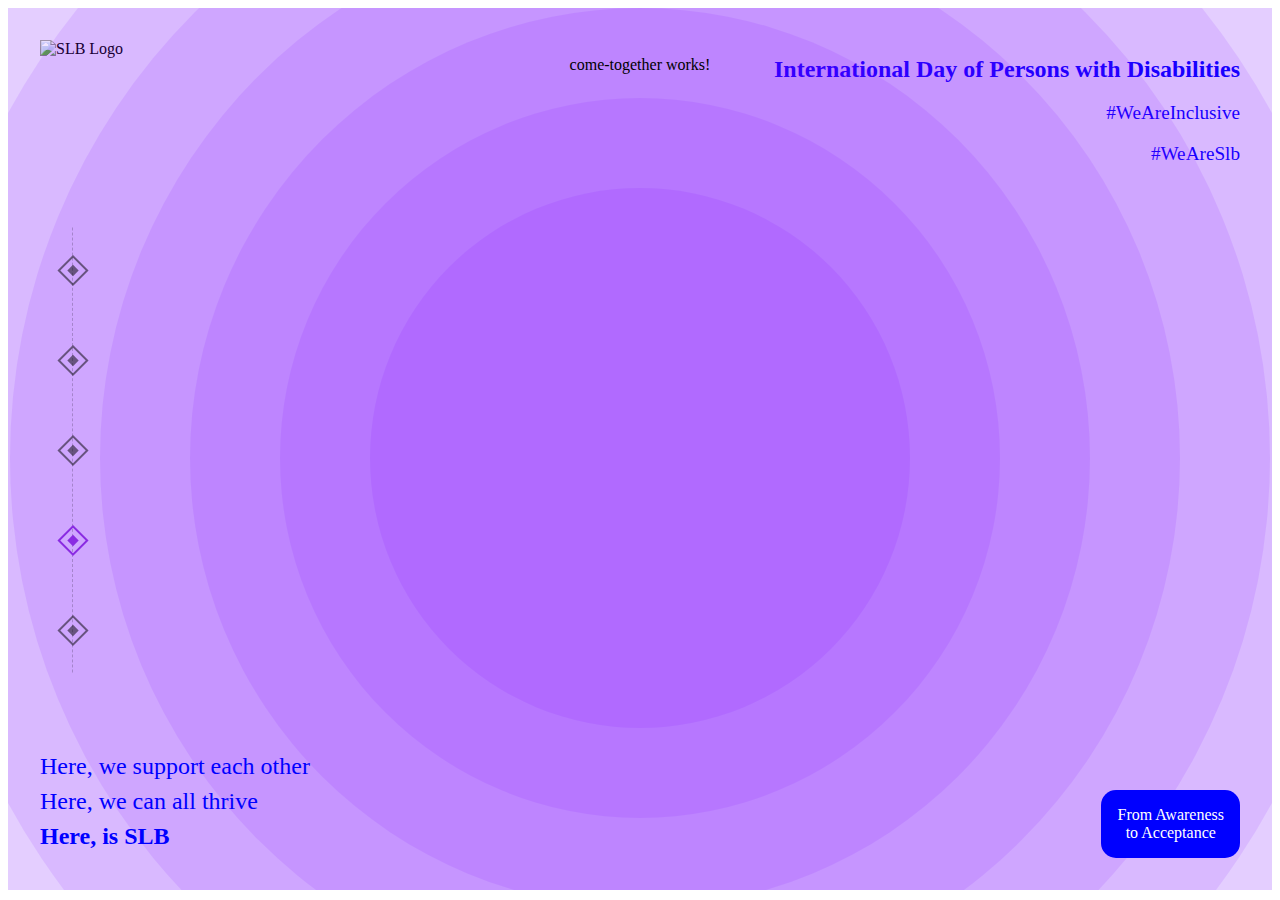
==== commit 8da47e87: "Auto-generated commit" ====
--- a/come-together/index.html
+++ b/come-together/index.html
@@ -4,10 +4,10 @@
   <base href="/2024IDPwD/">
   <meta name="viewport" content="width=device-width, initial-scale=1">
   <link rel="icon" type="image/x-icon" href="favicon.ico">
-<link rel="stylesheet" href="styles-5INURTSO.css"><style ng-app-id="ng">.container[_ngcontent-ng-c1410206074]{background-color:#f0e6ff;height:100%;width:100%;position:relative;overflow:hidden;display:flex;flex-direction:column;align-items:center;box-sizing:border-box;margin:0}.logo[_ngcontent-ng-c1410206074]{position:absolute;top:min(2rem,4vh);left:min(2rem,4vh)}.logo[_ngcontent-ng-c1410206074]   img[_ngcontent-ng-c1410206074]{width:min(120px,15vw)}.header[_ngcontent-ng-c1410206074]{position:absolute;top:min(2rem,4vh);right:min(2rem,4vh);text-align:right;max-width:50vw}.header[_ngcontent-ng-c1410206074]   h1[_ngcontent-ng-c1410206074]{color:#00f;margin-bottom:.5rem;font-size:clamp(1rem,2vw,1.5rem)}.header[_ngcontent-ng-c1410206074]   .hashtags[_ngcontent-ng-c1410206074]{color:#00f;font-size:clamp(.8rem,1.5vw,1.2rem)}.header[_ngcontent-ng-c1410206074]   .hashtags[_ngcontent-ng-c1410206074]   span[_ngcontent-ng-c1410206074]{margin-left:1rem}.circles-container[_ngcontent-ng-c1410206074]{flex:1;display:flex;justify-content:center;align-items:center;width:100%}.dripping-circles[_ngcontent-ng-c1410206074]{position:relative;width:min(100vh,100vw);height:min(100vh,100vw)}.dripping-circles[_ngcontent-ng-c1410206074]   .circle[_ngcontent-ng-c1410206074]{position:absolute;border-radius:50%;background:#8000ff1a;top:50%;left:50%;transform:translate(-50%,-50%)}.dripping-circles[_ngcontent-ng-c1410206074]   .circle[_ngcontent-ng-c1410206074]:nth-child(1){width:180%;height:180%}.dripping-circles[_ngcontent-ng-c1410206074]   .circle[_ngcontent-ng-c1410206074]:nth-child(1).animate{animation:_ngcontent-ng-c1410206074_drip1 2s}.dripping-circles[_ngcontent-ng-c1410206074]   .circle[_ngcontent-ng-c1410206074]:nth-child(2){width:160%;height:160%}.dripping-circles[_ngcontent-ng-c1410206074]   .circle[_ngcontent-ng-c1410206074]:nth-child(2).animate{animation:_ngcontent-ng-c1410206074_drip2 2s}.dripping-circles[_ngcontent-ng-c1410206074]   .circle[_ngcontent-ng-c1410206074]:nth-child(3){width:140%;height:140%}.dripping-circles[_ngcontent-ng-c1410206074]   .circle[_ngcontent-ng-c1410206074]:nth-child(3).animate{animation:_ngcontent-ng-c1410206074_drip3 2s}.dripping-circles[_ngcontent-ng-c1410206074]   .circle[_ngcontent-ng-c1410206074]:nth-child(4){width:120%;height:120%}.dripping-circles[_ngcontent-ng-c1410206074]   .circle[_ngcontent-ng-c1410206074]:nth-child(4).animate{animation:_ngcontent-ng-c1410206074_drip4 2s}.dripping-circles[_ngcontent-ng-c1410206074]   .circle[_ngcontent-ng-c1410206074]:nth-child(5){width:100%;height:100%}.dripping-circles[_ngcontent-ng-c1410206074]   .circle[_ngcontent-ng-c1410206074]:nth-child(5).animate{animation:_ngcontent-ng-c1410206074_drip5 2s}.dripping-circles[_ngcontent-ng-c1410206074]   .circle[_ngcontent-ng-c1410206074]:nth-child(6){width:80%;height:80%}.dripping-circles[_ngcontent-ng-c1410206074]   .circle[_ngcontent-ng-c1410206074]:nth-child(6).animate{animation:_ngcontent-ng-c1410206074_drip6 2s}.dripping-circles[_ngcontent-ng-c1410206074]   .circle[_ngcontent-ng-c1410206074]:nth-child(7){width:60%;height:60%}.dripping-circles[_ngcontent-ng-c1410206074]   .circle[_ngcontent-ng-c1410206074]:nth-child(7).animate{animation:_ngcontent-ng-c1410206074_drip7 2s}@keyframes _ngcontent-ng-c1410206074_drip1{0%{transform:translate(-50%,-50%) scale(1)}50%{transform:translate(-50%,-50%) scale(1.2)}to{transform:translate(-50%,-50%) scale(1)}}@keyframes _ngcontent-ng-c1410206074_drip2{0%{transform:translate(-50%,-50%) scale(1)}50%{transform:translate(-50%,-50%) scale(1.2)}to{transform:translate(-50%,-50%) scale(1)}}@keyframes _ngcontent-ng-c1410206074_drip3{0%{transform:translate(-50%,-50%) scale(1)}50%{transform:translate(-50%,-50%) scale(1.2)}to{transform:translate(-50%,-50%) scale(1)}}@keyframes _ngcontent-ng-c1410206074_drip4{0%{transform:translate(-50%,-50%) scale(1)}50%{transform:translate(-50%,-50%) scale(1.2)}to{transform:translate(-50%,-50%) scale(1)}}@keyframes _ngcontent-ng-c1410206074_drip5{0%{transform:translate(-50%,-50%) scale(1)}50%{transform:translate(-50%,-50%) scale(1.2)}to{transform:translate(-50%,-50%) scale(1)}}@keyframes _ngcontent-ng-c1410206074_drip6{0%{transform:translate(-50%,-50%) scale(1)}50%{transform:translate(-50%,-50%) scale(1.2)}to{transform:translate(-50%,-50%) scale(1)}}@keyframes _ngcontent-ng-c1410206074_drip7{0%{transform:translate(-50%,-50%) scale(1)}50%{transform:translate(-50%,-50%) scale(1.2)}to{transform:translate(-50%,-50%) scale(1)}}.footer-text[_ngcontent-ng-c1410206074]{position:absolute;bottom:min(2rem,4vh);left:min(2rem,4vh);color:#00f}.footer-text[_ngcontent-ng-c1410206074]   p[_ngcontent-ng-c1410206074]{margin:.5rem 0;font-size:clamp(1rem,2vw,1.5rem)}.footer-text[_ngcontent-ng-c1410206074]   p.highlight[_ngcontent-ng-c1410206074]{font-weight:700}.badge[_ngcontent-ng-c1410206074]{position:absolute;bottom:min(2rem,4vh);right:min(2rem,4vh);background:#00f;color:#fff;padding:clamp(.5rem,1.5vw,1rem);border-radius:15px;text-align:center;font-size:clamp(.8rem,1.5vw,1rem)}@media (max-width: 768px){.header[_ngcontent-ng-c1410206074]   h1[_ngcontent-ng-c1410206074]{font-size:1.2rem}.header[_ngcontent-ng-c1410206074]   .hashtags[_ngcontent-ng-c1410206074]{font-size:.9rem}.footer-text[_ngcontent-ng-c1410206074]   p[_ngcontent-ng-c1410206074]{font-size:1.2rem}.badge[_ngcontent-ng-c1410206074]{font-size:.9rem;padding:.8rem}}.main-content[_ngcontent-ng-c1410206074]{position:absolute;z-index:1;width:100%;max-width:90vw;margin:0 auto;padding:2rem;display:flex;justify-content:center;align-items:center}</style><style ng-app-id="ng">.space-nav[_ngcontent-ng-c864839803]{position:fixed;left:40px;top:50%;transform:translateY(-50%);z-index:100;padding:10px}.space-nav[_ngcontent-ng-c864839803]   ul[_ngcontent-ng-c864839803]{list-style:none;margin:0;padding:0;position:relative}.space-nav[_ngcontent-ng-c864839803]   ul[_ngcontent-ng-c864839803]:after{content:"";position:absolute;left:22px;top:-20px;bottom:-20px;width:0;border-left:1px dashed rgba(0,0,0,.2);z-index:-1}.space-nav[_ngcontent-ng-c864839803]   li[_ngcontent-ng-c864839803]{margin:45px 0;position:relative}.space-nav[_ngcontent-ng-c864839803]   li[_ngcontent-ng-c864839803]   .nav-item[_ngcontent-ng-c864839803]{display:flex;align-items:center;gap:20px;cursor:pointer;transition:all .3s ease}.space-nav[_ngcontent-ng-c864839803]   li[_ngcontent-ng-c864839803]   .marker[_ngcontent-ng-c864839803]{position:relative;width:45px;height:45px;display:flex;align-items:center;justify-content:center;z-index:1}.space-nav[_ngcontent-ng-c864839803]   li[_ngcontent-ng-c864839803]   .diamond[_ngcontent-ng-c864839803]{width:18px;height:18px;border:2px solid rgba(0,0,0,.5);transform:rotate(45deg);transition:all .3s ease;position:relative}.space-nav[_ngcontent-ng-c864839803]   li[_ngcontent-ng-c864839803]   .diamond[_ngcontent-ng-c864839803]:after{content:"";position:absolute;width:8px;height:8px;background:#00000080;top:50%;left:50%;transform:translate(-50%,-50%);transition:all .3s ease}.space-nav[_ngcontent-ng-c864839803]   li[_ngcontent-ng-c864839803]   .text[_ngcontent-ng-c864839803]{font-size:14px;color:#000000b3;letter-spacing:1px;transition:all .3s ease;white-space:nowrap;opacity:0;visibility:hidden;transform:translate(-20px);position:absolute;left:45px}.space-nav[_ngcontent-ng-c864839803]   li[_ngcontent-ng-c864839803]   .number[_ngcontent-ng-c864839803]{position:absolute;font-size:13px;color:#000000b3;transition:all .3s ease;opacity:0;visibility:hidden;z-index:2}.space-nav[_ngcontent-ng-c864839803]   li.active[_ngcontent-ng-c864839803]   .text[_ngcontent-ng-c864839803]{color:#8a2be2}.space-nav[_ngcontent-ng-c864839803]   li.active[_ngcontent-ng-c864839803]   .diamond[_ngcontent-ng-c864839803]{border-color:#8a2be2;background:transparent}.space-nav[_ngcontent-ng-c864839803]   li.active[_ngcontent-ng-c864839803]   .diamond[_ngcontent-ng-c864839803]:after{background:#8a2be2}.space-nav[_ngcontent-ng-c864839803]   li.active[_ngcontent-ng-c864839803]   .number[_ngcontent-ng-c864839803]{color:#8a2be2}.space-nav[_ngcontent-ng-c864839803]:hover   li[_ngcontent-ng-c864839803]   .text[_ngcontent-ng-c864839803]{opacity:1;visibility:visible;transform:translate(0)}.space-nav[_ngcontent-ng-c864839803]:hover   li[_ngcontent-ng-c864839803]:hover   .diamond[_ngcontent-ng-c864839803]{border-color:#8a2be2;background:transparent}.space-nav[_ngcontent-ng-c864839803]:hover   li[_ngcontent-ng-c864839803]:hover   .diamond[_ngcontent-ng-c864839803]:after{background:transparent;visibility:hidden}.space-nav[_ngcontent-ng-c864839803]:hover   li[_ngcontent-ng-c864839803]:hover   .number[_ngcontent-ng-c864839803]{opacity:1;visibility:visible;color:#8a2be2}@media (max-width: 768px){.space-nav[_ngcontent-ng-c864839803]{left:20px}.space-nav[_ngcontent-ng-c864839803]   .text[_ngcontent-ng-c864839803]{font-size:12px}}</style></head>
+<link rel="stylesheet" href="styles-5INURTSO.css"><style ng-app-id="ng">.container[_ngcontent-ng-c1410206074]{background-color:#f0e6ff;height:98vh;width:100%;position:relative;overflow:hidden;display:flex;flex-direction:column;align-items:center;box-sizing:border-box;margin:0}.logo[_ngcontent-ng-c1410206074]{position:absolute;top:min(2rem,4vh);left:min(2rem,4vh)}.logo[_ngcontent-ng-c1410206074]   img[_ngcontent-ng-c1410206074]{width:min(120px,15vw)}.header[_ngcontent-ng-c1410206074]{position:absolute;top:min(2rem,4vh);right:min(2rem,4vh);text-align:right;max-width:50vw}.header[_ngcontent-ng-c1410206074]   h1[_ngcontent-ng-c1410206074]{color:#00f;margin-bottom:.5rem;font-size:clamp(1rem,2vw,1.5rem)}.header[_ngcontent-ng-c1410206074]   .hashtags[_ngcontent-ng-c1410206074]{color:#00f;font-size:clamp(.8rem,1.5vw,1.2rem)}.header[_ngcontent-ng-c1410206074]   .hashtags[_ngcontent-ng-c1410206074]   span[_ngcontent-ng-c1410206074]{margin-left:1rem}.circles-container[_ngcontent-ng-c1410206074]{flex:1;display:flex;justify-content:center;align-items:center;width:100%}.dripping-circles[_ngcontent-ng-c1410206074]{position:relative;width:min(100vh,100vw);height:min(100vh,100vw)}.dripping-circles[_ngcontent-ng-c1410206074]   .circle[_ngcontent-ng-c1410206074]{position:absolute;border-radius:50%;background:#8000ff1a;top:50%;left:50%;transform:translate(-50%,-50%)}.dripping-circles[_ngcontent-ng-c1410206074]   .circle[_ngcontent-ng-c1410206074]:nth-child(1){width:180%;height:180%}.dripping-circles[_ngcontent-ng-c1410206074]   .circle[_ngcontent-ng-c1410206074]:nth-child(1).animate{animation:_ngcontent-ng-c1410206074_drip1 2s}.dripping-circles[_ngcontent-ng-c1410206074]   .circle[_ngcontent-ng-c1410206074]:nth-child(2){width:160%;height:160%}.dripping-circles[_ngcontent-ng-c1410206074]   .circle[_ngcontent-ng-c1410206074]:nth-child(2).animate{animation:_ngcontent-ng-c1410206074_drip2 2s}.dripping-circles[_ngcontent-ng-c1410206074]   .circle[_ngcontent-ng-c1410206074]:nth-child(3){width:140%;height:140%}.dripping-circles[_ngcontent-ng-c1410206074]   .circle[_ngcontent-ng-c1410206074]:nth-child(3).animate{animation:_ngcontent-ng-c1410206074_drip3 2s}.dripping-circles[_ngcontent-ng-c1410206074]   .circle[_ngcontent-ng-c1410206074]:nth-child(4){width:120%;height:120%}.dripping-circles[_ngcontent-ng-c1410206074]   .circle[_ngcontent-ng-c1410206074]:nth-child(4).animate{animation:_ngcontent-ng-c1410206074_drip4 2s}.dripping-circles[_ngcontent-ng-c1410206074]   .circle[_ngcontent-ng-c1410206074]:nth-child(5){width:100%;height:100%}.dripping-circles[_ngcontent-ng-c1410206074]   .circle[_ngcontent-ng-c1410206074]:nth-child(5).animate{animation:_ngcontent-ng-c1410206074_drip5 2s}.dripping-circles[_ngcontent-ng-c1410206074]   .circle[_ngcontent-ng-c1410206074]:nth-child(6){width:80%;height:80%}.dripping-circles[_ngcontent-ng-c1410206074]   .circle[_ngcontent-ng-c1410206074]:nth-child(6).animate{animation:_ngcontent-ng-c1410206074_drip6 2s}.dripping-circles[_ngcontent-ng-c1410206074]   .circle[_ngcontent-ng-c1410206074]:nth-child(7){width:60%;height:60%}.dripping-circles[_ngcontent-ng-c1410206074]   .circle[_ngcontent-ng-c1410206074]:nth-child(7).animate{animation:_ngcontent-ng-c1410206074_drip7 2s}@keyframes _ngcontent-ng-c1410206074_drip1{0%{transform:translate(-50%,-50%) scale(1)}50%{transform:translate(-50%,-50%) scale(1.2)}to{transform:translate(-50%,-50%) scale(1)}}@keyframes _ngcontent-ng-c1410206074_drip2{0%{transform:translate(-50%,-50%) scale(1)}50%{transform:translate(-50%,-50%) scale(1.2)}to{transform:translate(-50%,-50%) scale(1)}}@keyframes _ngcontent-ng-c1410206074_drip3{0%{transform:translate(-50%,-50%) scale(1)}50%{transform:translate(-50%,-50%) scale(1.2)}to{transform:translate(-50%,-50%) scale(1)}}@keyframes _ngcontent-ng-c1410206074_drip4{0%{transform:translate(-50%,-50%) scale(1)}50%{transform:translate(-50%,-50%) scale(1.2)}to{transform:translate(-50%,-50%) scale(1)}}@keyframes _ngcontent-ng-c1410206074_drip5{0%{transform:translate(-50%,-50%) scale(1)}50%{transform:translate(-50%,-50%) scale(1.2)}to{transform:translate(-50%,-50%) scale(1)}}@keyframes _ngcontent-ng-c1410206074_drip6{0%{transform:translate(-50%,-50%) scale(1)}50%{transform:translate(-50%,-50%) scale(1.2)}to{transform:translate(-50%,-50%) scale(1)}}@keyframes _ngcontent-ng-c1410206074_drip7{0%{transform:translate(-50%,-50%) scale(1)}50%{transform:translate(-50%,-50%) scale(1.2)}to{transform:translate(-50%,-50%) scale(1)}}.footer-text[_ngcontent-ng-c1410206074]{position:absolute;bottom:min(2rem,4vh);left:min(2rem,4vh);color:#00f}.footer-text[_ngcontent-ng-c1410206074]   p[_ngcontent-ng-c1410206074]{margin:.5rem 0;font-size:clamp(1rem,2vw,1.5rem)}.footer-text[_ngcontent-ng-c1410206074]   p.highlight[_ngcontent-ng-c1410206074]{font-weight:700}.badge[_ngcontent-ng-c1410206074]{position:absolute;bottom:min(2rem,4vh);right:min(2rem,4vh);background:#00f;color:#fff;padding:clamp(.5rem,1.5vw,1rem);border-radius:15px;text-align:center;font-size:clamp(.8rem,1.5vw,1rem)}@media (max-width: 768px){.header[_ngcontent-ng-c1410206074]   h1[_ngcontent-ng-c1410206074]{font-size:1.2rem}.header[_ngcontent-ng-c1410206074]   .hashtags[_ngcontent-ng-c1410206074]{font-size:.9rem}.footer-text[_ngcontent-ng-c1410206074]   p[_ngcontent-ng-c1410206074]{font-size:1.2rem}.badge[_ngcontent-ng-c1410206074]{font-size:.9rem;padding:.8rem}}.main-content[_ngcontent-ng-c1410206074]{position:absolute;z-index:1;width:100%;max-width:90vw;margin:0 auto;padding:2rem;display:flex;justify-content:center;align-items:center}</style><style ng-app-id="ng">.space-nav[_ngcontent-ng-c864839803]{position:fixed;left:40px;top:50%;transform:translateY(-50%);z-index:100;padding:10px}.space-nav[_ngcontent-ng-c864839803]   ul[_ngcontent-ng-c864839803]{list-style:none;margin:0;padding:0;position:relative}.space-nav[_ngcontent-ng-c864839803]   ul[_ngcontent-ng-c864839803]:after{content:"";position:absolute;left:22px;top:-20px;bottom:-20px;width:0;border-left:1px dashed rgba(0,0,0,.2);z-index:-1}.space-nav[_ngcontent-ng-c864839803]   li[_ngcontent-ng-c864839803]{margin:45px 0;position:relative}.space-nav[_ngcontent-ng-c864839803]   li[_ngcontent-ng-c864839803]   .nav-item[_ngcontent-ng-c864839803]{display:flex;align-items:center;gap:20px;cursor:pointer;transition:all .3s ease}.space-nav[_ngcontent-ng-c864839803]   li[_ngcontent-ng-c864839803]   .marker[_ngcontent-ng-c864839803]{position:relative;width:45px;height:45px;display:flex;align-items:center;justify-content:center;z-index:1}.space-nav[_ngcontent-ng-c864839803]   li[_ngcontent-ng-c864839803]   .diamond[_ngcontent-ng-c864839803]{width:18px;height:18px;border:2px solid rgba(0,0,0,.5);transform:rotate(45deg);transition:all .3s ease;position:relative}.space-nav[_ngcontent-ng-c864839803]   li[_ngcontent-ng-c864839803]   .diamond[_ngcontent-ng-c864839803]:after{content:"";position:absolute;width:8px;height:8px;background:#00000080;top:50%;left:50%;transform:translate(-50%,-50%);transition:all .3s ease}.space-nav[_ngcontent-ng-c864839803]   li[_ngcontent-ng-c864839803]   .text[_ngcontent-ng-c864839803]{font-size:14px;color:#000000b3;letter-spacing:1px;transition:all .3s ease;white-space:nowrap;opacity:0;visibility:hidden;transform:translate(-20px);position:absolute;left:45px}.space-nav[_ngcontent-ng-c864839803]   li[_ngcontent-ng-c864839803]   .number[_ngcontent-ng-c864839803]{position:absolute;font-size:13px;color:#000000b3;transition:all .3s ease;opacity:0;visibility:hidden;z-index:2}.space-nav[_ngcontent-ng-c864839803]   li.active[_ngcontent-ng-c864839803]   .text[_ngcontent-ng-c864839803]{color:#8a2be2}.space-nav[_ngcontent-ng-c864839803]   li.active[_ngcontent-ng-c864839803]   .diamond[_ngcontent-ng-c864839803]{border-color:#8a2be2;background:transparent}.space-nav[_ngcontent-ng-c864839803]   li.active[_ngcontent-ng-c864839803]   .diamond[_ngcontent-ng-c864839803]:after{background:#8a2be2}.space-nav[_ngcontent-ng-c864839803]   li.active[_ngcontent-ng-c864839803]   .number[_ngcontent-ng-c864839803]{color:#8a2be2}.space-nav[_ngcontent-ng-c864839803]:hover   li[_ngcontent-ng-c864839803]   .text[_ngcontent-ng-c864839803]{opacity:1;visibility:visible;transform:translate(0)}.space-nav[_ngcontent-ng-c864839803]:hover   li[_ngcontent-ng-c864839803]:hover   .diamond[_ngcontent-ng-c864839803]{border-color:#8a2be2;background:transparent}.space-nav[_ngcontent-ng-c864839803]:hover   li[_ngcontent-ng-c864839803]:hover   .diamond[_ngcontent-ng-c864839803]:after{background:transparent;visibility:hidden}.space-nav[_ngcontent-ng-c864839803]:hover   li[_ngcontent-ng-c864839803]:hover   .number[_ngcontent-ng-c864839803]{opacity:1;visibility:visible;color:#8a2be2}@media (max-width: 768px){.space-nav[_ngcontent-ng-c864839803]{left:20px}.space-nav[_ngcontent-ng-c864839803]   .text[_ngcontent-ng-c864839803]{font-size:12px}}</style></head>
 <body><!--nghm--><script type="text/javascript" id="ng-event-dispatch-contract">(()=>{function p(t,n,r,o,e,i,f,m){return{eventType:t,event:n,targetElement:r,eic:o,timeStamp:e,eia:i,eirp:f,eiack:m}}function u(t){let n=[],r=e=>{n.push(e)};return{c:t,q:n,et:[],etc:[],d:r,h:e=>{r(p(e.type,e,e.target,t,Date.now()))}}}function s(t,n,r){for(let o=0;o<n.length;o++){let e=n[o];(r?t.etc:t.et).push(e),t.c.addEventListener(e,t.h,r)}}function c(t,n,r,o,e=window){let i=u(t);e._ejsas||(e._ejsas={}),e._ejsas[n]=i,s(i,r),s(i,o,!0)}window.__jsaction_bootstrap=c;})();
 </script><script>window.__jsaction_bootstrap(document.body,"ng",["click"],[]);</script>
   <app-root _nghost-ng-c1410206074 ng-version="19.0.1" ngh="2" ng-server-context="ssg"><div _ngcontent-ng-c1410206074 class="container"><app-navigation _ngcontent-ng-c1410206074 _nghost-ng-c864839803 ngh="0"><nav _ngcontent-ng-c864839803 class="space-nav"><ul _ngcontent-ng-c864839803><li _ngcontent-ng-c864839803 routerlinkactive="active" tabindex="0" class jsaction="click:;"><div _ngcontent-ng-c864839803 class="nav-item"><div _ngcontent-ng-c864839803 class="marker"><div _ngcontent-ng-c864839803 class="diamond"></div><span _ngcontent-ng-c864839803 class="number">1</span></div><span _ngcontent-ng-c864839803 class="text">Welcome</span></div></li><li _ngcontent-ng-c864839803 routerlinkactive="active" tabindex="0" class jsaction="click:;"><div _ngcontent-ng-c864839803 class="nav-item"><div _ngcontent-ng-c864839803 class="marker"><div _ngcontent-ng-c864839803 class="diamond"></div><span _ngcontent-ng-c864839803 class="number">2</span></div><span _ngcontent-ng-c864839803 class="text">"Hello, Friend"</span></div></li><li _ngcontent-ng-c864839803 routerlinkactive="active" tabindex="0" class jsaction="click:;"><div _ngcontent-ng-c864839803 class="nav-item"><div _ngcontent-ng-c864839803 class="marker"><div _ngcontent-ng-c864839803 class="diamond"></div><span _ngcontent-ng-c864839803 class="number">3</span></div><span _ngcontent-ng-c864839803 class="text">"Thank you"</span></div></li><li _ngcontent-ng-c864839803 routerlinkactive="active" tabindex="0" class="active" jsaction="click:;"><div _ngcontent-ng-c864839803 class="nav-item"><div _ngcontent-ng-c864839803 class="marker"><div _ngcontent-ng-c864839803 class="diamond"></div><span _ngcontent-ng-c864839803 class="number">4</span></div><span _ngcontent-ng-c864839803 class="text">"Come on, Together"</span></div></li><li _ngcontent-ng-c864839803 routerlinkactive="active" tabindex="0" class jsaction="click:;"><div _ngcontent-ng-c864839803 class="nav-item"><div _ngcontent-ng-c864839803 class="marker"><div _ngcontent-ng-c864839803 class="diamond"></div><span _ngcontent-ng-c864839803 class="number">5</span></div><span _ngcontent-ng-c864839803 class="text">Leaderboard</span></div></li><!----></ul></nav></app-navigation><div _ngcontent-ng-c1410206074 class="logo"><img _ngcontent-ng-c1410206074 src="assets/slb_logo.svg" alt="SLB Logo"></div><div _ngcontent-ng-c1410206074 class="header"><h1 _ngcontent-ng-c1410206074>International Day of Persons with Disabilities</h1><div _ngcontent-ng-c1410206074 class="hashtags"><p _ngcontent-ng-c1410206074>#WeAreInclusive</p><p _ngcontent-ng-c1410206074>#WeAreSlb</p></div></div><div _ngcontent-ng-c1410206074 class="main-content"><router-outlet _ngcontent-ng-c1410206074></router-outlet><app-come-together ngh="1"><p>come-together works!</p></app-come-together><!----></div><div _ngcontent-ng-c1410206074 class="circles-container"><div _ngcontent-ng-c1410206074 class="dripping-circles"><div _ngcontent-ng-c1410206074 class="circle"></div><div _ngcontent-ng-c1410206074 class="circle"></div><div _ngcontent-ng-c1410206074 class="circle"></div><div _ngcontent-ng-c1410206074 class="circle"></div><div _ngcontent-ng-c1410206074 class="circle"></div><div _ngcontent-ng-c1410206074 class="circle"></div><div _ngcontent-ng-c1410206074 class="circle"></div><!----></div></div><div _ngcontent-ng-c1410206074 class="footer-text"><p _ngcontent-ng-c1410206074>Here, we support each other</p><p _ngcontent-ng-c1410206074>Here, we can all thrive</p><p _ngcontent-ng-c1410206074 class="highlight">Here, is SLB</p></div><div _ngcontent-ng-c1410206074 class="badge"> From Awareness<br _ngcontent-ng-c1410206074>to Acceptance </div></div></app-root>
-<script src="polyfills-FFHMD2TL.js" type="module"></script><script src="main-23CTT3Z4.js" type="module"></script>
+<script src="polyfills-FFHMD2TL.js" type="module"></script><script src="main-4YWIRXS2.js" type="module"></script>
 
 <script id="ng-state" type="application/json">{"__nghData__":[{"t":{"2":"t0"},"c":{"2":[{"i":"t0","r":1,"x":5}]}},{},{"c":{"13":[{"i":"c3222991984","r":1}],"16":[{"i":"t1","r":1,"x":7}]},"t":{"16":"t1"}}]}</script></body></html>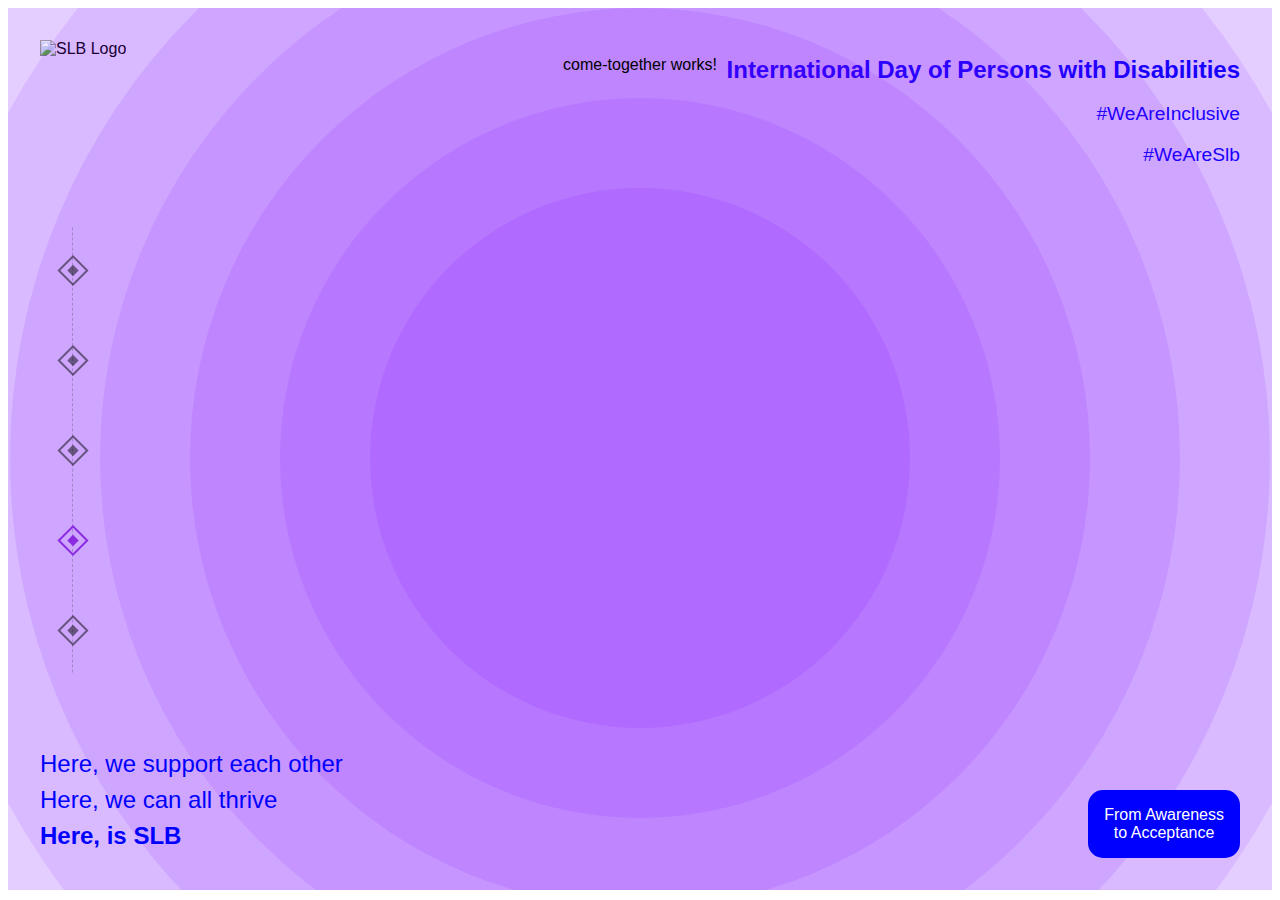
==== commit de734e85: "Auto-generated commit" ====
--- a/come-together/index.html
+++ b/come-together/index.html
@@ -4,10 +4,11 @@
   <base href="/2024IDPwD/">
   <meta name="viewport" content="width=device-width, initial-scale=1">
   <link rel="icon" type="image/x-icon" href="favicon.ico">
-<link rel="stylesheet" href="styles-5INURTSO.css"><style ng-app-id="ng">.container[_ngcontent-ng-c1410206074]{background-color:#f0e6ff;height:98vh;width:100%;position:relative;overflow:hidden;display:flex;flex-direction:column;align-items:center;box-sizing:border-box;margin:0}.logo[_ngcontent-ng-c1410206074]{position:absolute;top:min(2rem,4vh);left:min(2rem,4vh)}.logo[_ngcontent-ng-c1410206074]   img[_ngcontent-ng-c1410206074]{width:min(120px,15vw)}.header[_ngcontent-ng-c1410206074]{position:absolute;top:min(2rem,4vh);right:min(2rem,4vh);text-align:right;max-width:50vw}.header[_ngcontent-ng-c1410206074]   h1[_ngcontent-ng-c1410206074]{color:#00f;margin-bottom:.5rem;font-size:clamp(1rem,2vw,1.5rem)}.header[_ngcontent-ng-c1410206074]   .hashtags[_ngcontent-ng-c1410206074]{color:#00f;font-size:clamp(.8rem,1.5vw,1.2rem)}.header[_ngcontent-ng-c1410206074]   .hashtags[_ngcontent-ng-c1410206074]   span[_ngcontent-ng-c1410206074]{margin-left:1rem}.circles-container[_ngcontent-ng-c1410206074]{flex:1;display:flex;justify-content:center;align-items:center;width:100%}.dripping-circles[_ngcontent-ng-c1410206074]{position:relative;width:min(100vh,100vw);height:min(100vh,100vw)}.dripping-circles[_ngcontent-ng-c1410206074]   .circle[_ngcontent-ng-c1410206074]{position:absolute;border-radius:50%;background:#8000ff1a;top:50%;left:50%;transform:translate(-50%,-50%)}.dripping-circles[_ngcontent-ng-c1410206074]   .circle[_ngcontent-ng-c1410206074]:nth-child(1){width:180%;height:180%}.dripping-circles[_ngcontent-ng-c1410206074]   .circle[_ngcontent-ng-c1410206074]:nth-child(1).animate{animation:_ngcontent-ng-c1410206074_drip1 2s}.dripping-circles[_ngcontent-ng-c1410206074]   .circle[_ngcontent-ng-c1410206074]:nth-child(2){width:160%;height:160%}.dripping-circles[_ngcontent-ng-c1410206074]   .circle[_ngcontent-ng-c1410206074]:nth-child(2).animate{animation:_ngcontent-ng-c1410206074_drip2 2s}.dripping-circles[_ngcontent-ng-c1410206074]   .circle[_ngcontent-ng-c1410206074]:nth-child(3){width:140%;height:140%}.dripping-circles[_ngcontent-ng-c1410206074]   .circle[_ngcontent-ng-c1410206074]:nth-child(3).animate{animation:_ngcontent-ng-c1410206074_drip3 2s}.dripping-circles[_ngcontent-ng-c1410206074]   .circle[_ngcontent-ng-c1410206074]:nth-child(4){width:120%;height:120%}.dripping-circles[_ngcontent-ng-c1410206074]   .circle[_ngcontent-ng-c1410206074]:nth-child(4).animate{animation:_ngcontent-ng-c1410206074_drip4 2s}.dripping-circles[_ngcontent-ng-c1410206074]   .circle[_ngcontent-ng-c1410206074]:nth-child(5){width:100%;height:100%}.dripping-circles[_ngcontent-ng-c1410206074]   .circle[_ngcontent-ng-c1410206074]:nth-child(5).animate{animation:_ngcontent-ng-c1410206074_drip5 2s}.dripping-circles[_ngcontent-ng-c1410206074]   .circle[_ngcontent-ng-c1410206074]:nth-child(6){width:80%;height:80%}.dripping-circles[_ngcontent-ng-c1410206074]   .circle[_ngcontent-ng-c1410206074]:nth-child(6).animate{animation:_ngcontent-ng-c1410206074_drip6 2s}.dripping-circles[_ngcontent-ng-c1410206074]   .circle[_ngcontent-ng-c1410206074]:nth-child(7){width:60%;height:60%}.dripping-circles[_ngcontent-ng-c1410206074]   .circle[_ngcontent-ng-c1410206074]:nth-child(7).animate{animation:_ngcontent-ng-c1410206074_drip7 2s}@keyframes _ngcontent-ng-c1410206074_drip1{0%{transform:translate(-50%,-50%) scale(1)}50%{transform:translate(-50%,-50%) scale(1.2)}to{transform:translate(-50%,-50%) scale(1)}}@keyframes _ngcontent-ng-c1410206074_drip2{0%{transform:translate(-50%,-50%) scale(1)}50%{transform:translate(-50%,-50%) scale(1.2)}to{transform:translate(-50%,-50%) scale(1)}}@keyframes _ngcontent-ng-c1410206074_drip3{0%{transform:translate(-50%,-50%) scale(1)}50%{transform:translate(-50%,-50%) scale(1.2)}to{transform:translate(-50%,-50%) scale(1)}}@keyframes _ngcontent-ng-c1410206074_drip4{0%{transform:translate(-50%,-50%) scale(1)}50%{transform:translate(-50%,-50%) scale(1.2)}to{transform:translate(-50%,-50%) scale(1)}}@keyframes _ngcontent-ng-c1410206074_drip5{0%{transform:translate(-50%,-50%) scale(1)}50%{transform:translate(-50%,-50%) scale(1.2)}to{transform:translate(-50%,-50%) scale(1)}}@keyframes _ngcontent-ng-c1410206074_drip6{0%{transform:translate(-50%,-50%) scale(1)}50%{transform:translate(-50%,-50%) scale(1.2)}to{transform:translate(-50%,-50%) scale(1)}}@keyframes _ngcontent-ng-c1410206074_drip7{0%{transform:translate(-50%,-50%) scale(1)}50%{transform:translate(-50%,-50%) scale(1.2)}to{transform:translate(-50%,-50%) scale(1)}}.footer-text[_ngcontent-ng-c1410206074]{position:absolute;bottom:min(2rem,4vh);left:min(2rem,4vh);color:#00f}.footer-text[_ngcontent-ng-c1410206074]   p[_ngcontent-ng-c1410206074]{margin:.5rem 0;font-size:clamp(1rem,2vw,1.5rem)}.footer-text[_ngcontent-ng-c1410206074]   p.highlight[_ngcontent-ng-c1410206074]{font-weight:700}.badge[_ngcontent-ng-c1410206074]{position:absolute;bottom:min(2rem,4vh);right:min(2rem,4vh);background:#00f;color:#fff;padding:clamp(.5rem,1.5vw,1rem);border-radius:15px;text-align:center;font-size:clamp(.8rem,1.5vw,1rem)}@media (max-width: 768px){.header[_ngcontent-ng-c1410206074]   h1[_ngcontent-ng-c1410206074]{font-size:1.2rem}.header[_ngcontent-ng-c1410206074]   .hashtags[_ngcontent-ng-c1410206074]{font-size:.9rem}.footer-text[_ngcontent-ng-c1410206074]   p[_ngcontent-ng-c1410206074]{font-size:1.2rem}.badge[_ngcontent-ng-c1410206074]{font-size:.9rem;padding:.8rem}}.main-content[_ngcontent-ng-c1410206074]{position:absolute;z-index:1;width:100%;max-width:90vw;margin:0 auto;padding:2rem;display:flex;justify-content:center;align-items:center}</style><style ng-app-id="ng">.space-nav[_ngcontent-ng-c864839803]{position:fixed;left:40px;top:50%;transform:translateY(-50%);z-index:100;padding:10px}.space-nav[_ngcontent-ng-c864839803]   ul[_ngcontent-ng-c864839803]{list-style:none;margin:0;padding:0;position:relative}.space-nav[_ngcontent-ng-c864839803]   ul[_ngcontent-ng-c864839803]:after{content:"";position:absolute;left:22px;top:-20px;bottom:-20px;width:0;border-left:1px dashed rgba(0,0,0,.2);z-index:-1}.space-nav[_ngcontent-ng-c864839803]   li[_ngcontent-ng-c864839803]{margin:45px 0;position:relative}.space-nav[_ngcontent-ng-c864839803]   li[_ngcontent-ng-c864839803]   .nav-item[_ngcontent-ng-c864839803]{display:flex;align-items:center;gap:20px;cursor:pointer;transition:all .3s ease}.space-nav[_ngcontent-ng-c864839803]   li[_ngcontent-ng-c864839803]   .marker[_ngcontent-ng-c864839803]{position:relative;width:45px;height:45px;display:flex;align-items:center;justify-content:center;z-index:1}.space-nav[_ngcontent-ng-c864839803]   li[_ngcontent-ng-c864839803]   .diamond[_ngcontent-ng-c864839803]{width:18px;height:18px;border:2px solid rgba(0,0,0,.5);transform:rotate(45deg);transition:all .3s ease;position:relative}.space-nav[_ngcontent-ng-c864839803]   li[_ngcontent-ng-c864839803]   .diamond[_ngcontent-ng-c864839803]:after{content:"";position:absolute;width:8px;height:8px;background:#00000080;top:50%;left:50%;transform:translate(-50%,-50%);transition:all .3s ease}.space-nav[_ngcontent-ng-c864839803]   li[_ngcontent-ng-c864839803]   .text[_ngcontent-ng-c864839803]{font-size:14px;color:#000000b3;letter-spacing:1px;transition:all .3s ease;white-space:nowrap;opacity:0;visibility:hidden;transform:translate(-20px);position:absolute;left:45px}.space-nav[_ngcontent-ng-c864839803]   li[_ngcontent-ng-c864839803]   .number[_ngcontent-ng-c864839803]{position:absolute;font-size:13px;color:#000000b3;transition:all .3s ease;opacity:0;visibility:hidden;z-index:2}.space-nav[_ngcontent-ng-c864839803]   li.active[_ngcontent-ng-c864839803]   .text[_ngcontent-ng-c864839803]{color:#8a2be2}.space-nav[_ngcontent-ng-c864839803]   li.active[_ngcontent-ng-c864839803]   .diamond[_ngcontent-ng-c864839803]{border-color:#8a2be2;background:transparent}.space-nav[_ngcontent-ng-c864839803]   li.active[_ngcontent-ng-c864839803]   .diamond[_ngcontent-ng-c864839803]:after{background:#8a2be2}.space-nav[_ngcontent-ng-c864839803]   li.active[_ngcontent-ng-c864839803]   .number[_ngcontent-ng-c864839803]{color:#8a2be2}.space-nav[_ngcontent-ng-c864839803]:hover   li[_ngcontent-ng-c864839803]   .text[_ngcontent-ng-c864839803]{opacity:1;visibility:visible;transform:translate(0)}.space-nav[_ngcontent-ng-c864839803]:hover   li[_ngcontent-ng-c864839803]:hover   .diamond[_ngcontent-ng-c864839803]{border-color:#8a2be2;background:transparent}.space-nav[_ngcontent-ng-c864839803]:hover   li[_ngcontent-ng-c864839803]:hover   .diamond[_ngcontent-ng-c864839803]:after{background:transparent;visibility:hidden}.space-nav[_ngcontent-ng-c864839803]:hover   li[_ngcontent-ng-c864839803]:hover   .number[_ngcontent-ng-c864839803]{opacity:1;visibility:visible;color:#8a2be2}@media (max-width: 768px){.space-nav[_ngcontent-ng-c864839803]{left:20px}.space-nav[_ngcontent-ng-c864839803]   .text[_ngcontent-ng-c864839803]{font-size:12px}}</style></head>
+<style>@font-face{font-family:SLB Sans;src:url("./media/SLBSans-Regular-CNTEZL5F.otf") format("opentype");font-weight:400;font-style:normal}body{font-family:SLB Sans,sans-serif}
+</style><link rel="stylesheet" href="styles-SVH2PRWT.css" media="print" onload="this.media='all'"><noscript><link rel="stylesheet" href="styles-SVH2PRWT.css"></noscript><style ng-app-id="ng">.container[_ngcontent-ng-c1410206074]{background-color:#f0e6ff;height:98vh;width:100%;position:relative;overflow:hidden;display:flex;flex-direction:column;align-items:center;box-sizing:border-box;margin:0}.logo[_ngcontent-ng-c1410206074]{position:absolute;top:min(2rem,4vh);left:min(2rem,4vh)}.logo[_ngcontent-ng-c1410206074]   img[_ngcontent-ng-c1410206074]{width:min(120px,15vw)}.header[_ngcontent-ng-c1410206074]{position:absolute;top:min(2rem,4vh);right:min(2rem,4vh);text-align:right;max-width:50vw}.header[_ngcontent-ng-c1410206074]   h1[_ngcontent-ng-c1410206074]{color:#00f;margin-bottom:.5rem;font-size:clamp(1rem,2vw,1.5rem)}.header[_ngcontent-ng-c1410206074]   .hashtags[_ngcontent-ng-c1410206074]{color:#00f;font-size:clamp(.8rem,1.5vw,1.2rem)}.header[_ngcontent-ng-c1410206074]   .hashtags[_ngcontent-ng-c1410206074]   span[_ngcontent-ng-c1410206074]{margin-left:1rem}.circles-container[_ngcontent-ng-c1410206074]{flex:1;display:flex;justify-content:center;align-items:center;width:100%}.dripping-circles[_ngcontent-ng-c1410206074]{position:relative;width:min(100vh,100vw);height:min(100vh,100vw)}.dripping-circles[_ngcontent-ng-c1410206074]   .circle[_ngcontent-ng-c1410206074]{position:absolute;border-radius:50%;background:#8000ff1a;top:50%;left:50%;transform:translate(-50%,-50%)}.dripping-circles[_ngcontent-ng-c1410206074]   .circle[_ngcontent-ng-c1410206074]:nth-child(1){width:180%;height:180%}.dripping-circles[_ngcontent-ng-c1410206074]   .circle[_ngcontent-ng-c1410206074]:nth-child(1).animate{animation:_ngcontent-ng-c1410206074_drip1 2s}.dripping-circles[_ngcontent-ng-c1410206074]   .circle[_ngcontent-ng-c1410206074]:nth-child(2){width:160%;height:160%}.dripping-circles[_ngcontent-ng-c1410206074]   .circle[_ngcontent-ng-c1410206074]:nth-child(2).animate{animation:_ngcontent-ng-c1410206074_drip2 2s}.dripping-circles[_ngcontent-ng-c1410206074]   .circle[_ngcontent-ng-c1410206074]:nth-child(3){width:140%;height:140%}.dripping-circles[_ngcontent-ng-c1410206074]   .circle[_ngcontent-ng-c1410206074]:nth-child(3).animate{animation:_ngcontent-ng-c1410206074_drip3 2s}.dripping-circles[_ngcontent-ng-c1410206074]   .circle[_ngcontent-ng-c1410206074]:nth-child(4){width:120%;height:120%}.dripping-circles[_ngcontent-ng-c1410206074]   .circle[_ngcontent-ng-c1410206074]:nth-child(4).animate{animation:_ngcontent-ng-c1410206074_drip4 2s}.dripping-circles[_ngcontent-ng-c1410206074]   .circle[_ngcontent-ng-c1410206074]:nth-child(5){width:100%;height:100%}.dripping-circles[_ngcontent-ng-c1410206074]   .circle[_ngcontent-ng-c1410206074]:nth-child(5).animate{animation:_ngcontent-ng-c1410206074_drip5 2s}.dripping-circles[_ngcontent-ng-c1410206074]   .circle[_ngcontent-ng-c1410206074]:nth-child(6){width:80%;height:80%}.dripping-circles[_ngcontent-ng-c1410206074]   .circle[_ngcontent-ng-c1410206074]:nth-child(6).animate{animation:_ngcontent-ng-c1410206074_drip6 2s}.dripping-circles[_ngcontent-ng-c1410206074]   .circle[_ngcontent-ng-c1410206074]:nth-child(7){width:60%;height:60%}.dripping-circles[_ngcontent-ng-c1410206074]   .circle[_ngcontent-ng-c1410206074]:nth-child(7).animate{animation:_ngcontent-ng-c1410206074_drip7 2s}@keyframes _ngcontent-ng-c1410206074_drip1{0%{transform:translate(-50%,-50%) scale(1)}50%{transform:translate(-50%,-50%) scale(1.2)}to{transform:translate(-50%,-50%) scale(1)}}@keyframes _ngcontent-ng-c1410206074_drip2{0%{transform:translate(-50%,-50%) scale(1)}50%{transform:translate(-50%,-50%) scale(1.2)}to{transform:translate(-50%,-50%) scale(1)}}@keyframes _ngcontent-ng-c1410206074_drip3{0%{transform:translate(-50%,-50%) scale(1)}50%{transform:translate(-50%,-50%) scale(1.2)}to{transform:translate(-50%,-50%) scale(1)}}@keyframes _ngcontent-ng-c1410206074_drip4{0%{transform:translate(-50%,-50%) scale(1)}50%{transform:translate(-50%,-50%) scale(1.2)}to{transform:translate(-50%,-50%) scale(1)}}@keyframes _ngcontent-ng-c1410206074_drip5{0%{transform:translate(-50%,-50%) scale(1)}50%{transform:translate(-50%,-50%) scale(1.2)}to{transform:translate(-50%,-50%) scale(1)}}@keyframes _ngcontent-ng-c1410206074_drip6{0%{transform:translate(-50%,-50%) scale(1)}50%{transform:translate(-50%,-50%) scale(1.2)}to{transform:translate(-50%,-50%) scale(1)}}@keyframes _ngcontent-ng-c1410206074_drip7{0%{transform:translate(-50%,-50%) scale(1)}50%{transform:translate(-50%,-50%) scale(1.2)}to{transform:translate(-50%,-50%) scale(1)}}.footer-text[_ngcontent-ng-c1410206074]{position:absolute;bottom:min(2rem,4vh);left:min(2rem,4vh);color:#00f}.footer-text[_ngcontent-ng-c1410206074]   p[_ngcontent-ng-c1410206074]{margin:.5rem 0;font-size:clamp(1rem,2vw,1.5rem)}.footer-text[_ngcontent-ng-c1410206074]   p.highlight[_ngcontent-ng-c1410206074]{font-weight:700}.badge[_ngcontent-ng-c1410206074]{position:absolute;bottom:min(2rem,4vh);right:min(2rem,4vh);background:#00f;color:#fff;padding:clamp(.5rem,1.5vw,1rem);border-radius:15px;text-align:center;font-size:clamp(.8rem,1.5vw,1rem)}@media (max-width: 768px){.header[_ngcontent-ng-c1410206074]   h1[_ngcontent-ng-c1410206074]{font-size:1.2rem}.header[_ngcontent-ng-c1410206074]   .hashtags[_ngcontent-ng-c1410206074]{font-size:.9rem}.footer-text[_ngcontent-ng-c1410206074]   p[_ngcontent-ng-c1410206074]{font-size:1.2rem}.badge[_ngcontent-ng-c1410206074]{font-size:.9rem;padding:.8rem}}.main-content[_ngcontent-ng-c1410206074]{position:absolute;z-index:1;width:100%;max-width:90vw;margin:0 auto;padding:2rem;display:flex;justify-content:center;align-items:center}</style><style ng-app-id="ng">.space-nav[_ngcontent-ng-c864839803]{position:fixed;left:40px;top:50%;transform:translateY(-50%);z-index:100;padding:10px}.space-nav[_ngcontent-ng-c864839803]   ul[_ngcontent-ng-c864839803]{list-style:none;margin:0;padding:0;position:relative}.space-nav[_ngcontent-ng-c864839803]   ul[_ngcontent-ng-c864839803]:after{content:"";position:absolute;left:22px;top:-20px;bottom:-20px;width:0;border-left:1px dashed rgba(0,0,0,.2);z-index:-1}.space-nav[_ngcontent-ng-c864839803]   li[_ngcontent-ng-c864839803]{margin:45px 0;position:relative}.space-nav[_ngcontent-ng-c864839803]   li[_ngcontent-ng-c864839803]   .nav-item[_ngcontent-ng-c864839803]{display:flex;align-items:center;gap:20px;cursor:pointer;transition:all .3s ease}.space-nav[_ngcontent-ng-c864839803]   li[_ngcontent-ng-c864839803]   .marker[_ngcontent-ng-c864839803]{position:relative;width:45px;height:45px;display:flex;align-items:center;justify-content:center;z-index:1}.space-nav[_ngcontent-ng-c864839803]   li[_ngcontent-ng-c864839803]   .diamond[_ngcontent-ng-c864839803]{width:18px;height:18px;border:2px solid rgba(0,0,0,.5);transform:rotate(45deg);transition:all .3s ease;position:relative}.space-nav[_ngcontent-ng-c864839803]   li[_ngcontent-ng-c864839803]   .diamond[_ngcontent-ng-c864839803]:after{content:"";position:absolute;width:8px;height:8px;background:#00000080;top:50%;left:50%;transform:translate(-50%,-50%);transition:all .3s ease}.space-nav[_ngcontent-ng-c864839803]   li[_ngcontent-ng-c864839803]   .text[_ngcontent-ng-c864839803]{font-size:14px;color:#000000b3;letter-spacing:1px;transition:all .3s ease;white-space:nowrap;opacity:0;visibility:hidden;transform:translate(-20px);position:absolute;left:45px}.space-nav[_ngcontent-ng-c864839803]   li[_ngcontent-ng-c864839803]   .number[_ngcontent-ng-c864839803]{position:absolute;font-size:13px;color:#000000b3;transition:all .3s ease;opacity:0;visibility:hidden;z-index:2}.space-nav[_ngcontent-ng-c864839803]   li.active[_ngcontent-ng-c864839803]   .text[_ngcontent-ng-c864839803]{color:#8a2be2}.space-nav[_ngcontent-ng-c864839803]   li.active[_ngcontent-ng-c864839803]   .diamond[_ngcontent-ng-c864839803]{border-color:#8a2be2;background:transparent}.space-nav[_ngcontent-ng-c864839803]   li.active[_ngcontent-ng-c864839803]   .diamond[_ngcontent-ng-c864839803]:after{background:#8a2be2}.space-nav[_ngcontent-ng-c864839803]   li.active[_ngcontent-ng-c864839803]   .number[_ngcontent-ng-c864839803]{color:#8a2be2}.space-nav[_ngcontent-ng-c864839803]:hover   li[_ngcontent-ng-c864839803]   .text[_ngcontent-ng-c864839803]{opacity:1;visibility:visible;transform:translate(0)}.space-nav[_ngcontent-ng-c864839803]:hover   li[_ngcontent-ng-c864839803]:hover   .diamond[_ngcontent-ng-c864839803]{border-color:#8a2be2;background:transparent}.space-nav[_ngcontent-ng-c864839803]:hover   li[_ngcontent-ng-c864839803]:hover   .diamond[_ngcontent-ng-c864839803]:after{background:transparent;visibility:hidden}.space-nav[_ngcontent-ng-c864839803]:hover   li[_ngcontent-ng-c864839803]:hover   .number[_ngcontent-ng-c864839803]{opacity:1;visibility:visible;color:#8a2be2}@media (max-width: 768px){.space-nav[_ngcontent-ng-c864839803]{left:20px}.space-nav[_ngcontent-ng-c864839803]   .text[_ngcontent-ng-c864839803]{font-size:12px}}</style></head>
 <body><!--nghm--><script type="text/javascript" id="ng-event-dispatch-contract">(()=>{function p(t,n,r,o,e,i,f,m){return{eventType:t,event:n,targetElement:r,eic:o,timeStamp:e,eia:i,eirp:f,eiack:m}}function u(t){let n=[],r=e=>{n.push(e)};return{c:t,q:n,et:[],etc:[],d:r,h:e=>{r(p(e.type,e,e.target,t,Date.now()))}}}function s(t,n,r){for(let o=0;o<n.length;o++){let e=n[o];(r?t.etc:t.et).push(e),t.c.addEventListener(e,t.h,r)}}function c(t,n,r,o,e=window){let i=u(t);e._ejsas||(e._ejsas={}),e._ejsas[n]=i,s(i,r),s(i,o,!0)}window.__jsaction_bootstrap=c;})();
 </script><script>window.__jsaction_bootstrap(document.body,"ng",["click"],[]);</script>
   <app-root _nghost-ng-c1410206074 ng-version="19.0.1" ngh="2" ng-server-context="ssg"><div _ngcontent-ng-c1410206074 class="container"><app-navigation _ngcontent-ng-c1410206074 _nghost-ng-c864839803 ngh="0"><nav _ngcontent-ng-c864839803 class="space-nav"><ul _ngcontent-ng-c864839803><li _ngcontent-ng-c864839803 routerlinkactive="active" tabindex="0" class jsaction="click:;"><div _ngcontent-ng-c864839803 class="nav-item"><div _ngcontent-ng-c864839803 class="marker"><div _ngcontent-ng-c864839803 class="diamond"></div><span _ngcontent-ng-c864839803 class="number">1</span></div><span _ngcontent-ng-c864839803 class="text">Welcome</span></div></li><li _ngcontent-ng-c864839803 routerlinkactive="active" tabindex="0" class jsaction="click:;"><div _ngcontent-ng-c864839803 class="nav-item"><div _ngcontent-ng-c864839803 class="marker"><div _ngcontent-ng-c864839803 class="diamond"></div><span _ngcontent-ng-c864839803 class="number">2</span></div><span _ngcontent-ng-c864839803 class="text">"Hello, Friend"</span></div></li><li _ngcontent-ng-c864839803 routerlinkactive="active" tabindex="0" class jsaction="click:;"><div _ngcontent-ng-c864839803 class="nav-item"><div _ngcontent-ng-c864839803 class="marker"><div _ngcontent-ng-c864839803 class="diamond"></div><span _ngcontent-ng-c864839803 class="number">3</span></div><span _ngcontent-ng-c864839803 class="text">"Thank you"</span></div></li><li _ngcontent-ng-c864839803 routerlinkactive="active" tabindex="0" class="active" jsaction="click:;"><div _ngcontent-ng-c864839803 class="nav-item"><div _ngcontent-ng-c864839803 class="marker"><div _ngcontent-ng-c864839803 class="diamond"></div><span _ngcontent-ng-c864839803 class="number">4</span></div><span _ngcontent-ng-c864839803 class="text">"Come on, Together"</span></div></li><li _ngcontent-ng-c864839803 routerlinkactive="active" tabindex="0" class jsaction="click:;"><div _ngcontent-ng-c864839803 class="nav-item"><div _ngcontent-ng-c864839803 class="marker"><div _ngcontent-ng-c864839803 class="diamond"></div><span _ngcontent-ng-c864839803 class="number">5</span></div><span _ngcontent-ng-c864839803 class="text">Leaderboard</span></div></li><!----></ul></nav></app-navigation><div _ngcontent-ng-c1410206074 class="logo"><img _ngcontent-ng-c1410206074 src="assets/slb_logo.svg" alt="SLB Logo"></div><div _ngcontent-ng-c1410206074 class="header"><h1 _ngcontent-ng-c1410206074>International Day of Persons with Disabilities</h1><div _ngcontent-ng-c1410206074 class="hashtags"><p _ngcontent-ng-c1410206074>#WeAreInclusive</p><p _ngcontent-ng-c1410206074>#WeAreSlb</p></div></div><div _ngcontent-ng-c1410206074 class="main-content"><router-outlet _ngcontent-ng-c1410206074></router-outlet><app-come-together ngh="1"><p>come-together works!</p></app-come-together><!----></div><div _ngcontent-ng-c1410206074 class="circles-container"><div _ngcontent-ng-c1410206074 class="dripping-circles"><div _ngcontent-ng-c1410206074 class="circle"></div><div _ngcontent-ng-c1410206074 class="circle"></div><div _ngcontent-ng-c1410206074 class="circle"></div><div _ngcontent-ng-c1410206074 class="circle"></div><div _ngcontent-ng-c1410206074 class="circle"></div><div _ngcontent-ng-c1410206074 class="circle"></div><div _ngcontent-ng-c1410206074 class="circle"></div><!----></div></div><div _ngcontent-ng-c1410206074 class="footer-text"><p _ngcontent-ng-c1410206074>Here, we support each other</p><p _ngcontent-ng-c1410206074>Here, we can all thrive</p><p _ngcontent-ng-c1410206074 class="highlight">Here, is SLB</p></div><div _ngcontent-ng-c1410206074 class="badge"> From Awareness<br _ngcontent-ng-c1410206074>to Acceptance </div></div></app-root>
-<script src="polyfills-FFHMD2TL.js" type="module"></script><script src="main-4YWIRXS2.js" type="module"></script>
+<script src="polyfills-FFHMD2TL.js" type="module"></script><script src="main-HNBBKXWH.js" type="module"></script>
 
 <script id="ng-state" type="application/json">{"__nghData__":[{"t":{"2":"t0"},"c":{"2":[{"i":"t0","r":1,"x":5}]}},{},{"c":{"13":[{"i":"c3222991984","r":1}],"16":[{"i":"t1","r":1,"x":7}]},"t":{"16":"t1"}}]}</script></body></html>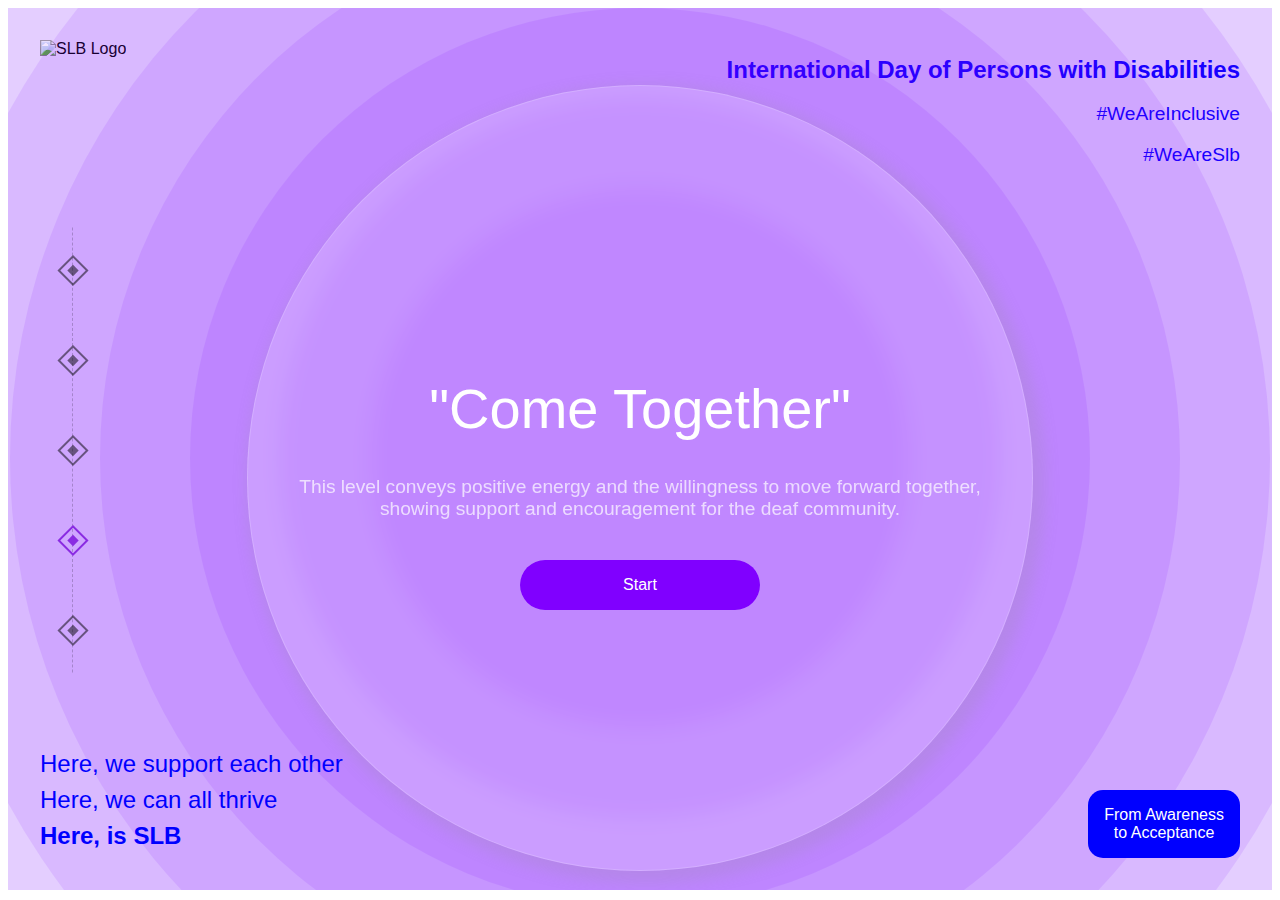
==== commit bbd41ae7: "Auto-generated commit" ====
--- a/come-together/index.html
+++ b/come-together/index.html
@@ -4,11 +4,11 @@
   <base href="/2024IDPwD/">
   <meta name="viewport" content="width=device-width, initial-scale=1">
   <link rel="icon" type="image/x-icon" href="favicon.ico">
-<style>@font-face{font-family:SLB Sans;src:url("./media/SLBSans-Regular-CNTEZL5F.otf") format("opentype");font-weight:400;font-style:normal}body{font-family:SLB Sans,sans-serif}
-</style><link rel="stylesheet" href="styles-SVH2PRWT.css" media="print" onload="this.media='all'"><noscript><link rel="stylesheet" href="styles-SVH2PRWT.css"></noscript><style ng-app-id="ng">.container[_ngcontent-ng-c1410206074]{background-color:#f0e6ff;height:98vh;width:100%;position:relative;overflow:hidden;display:flex;flex-direction:column;align-items:center;box-sizing:border-box;margin:0}.logo[_ngcontent-ng-c1410206074]{position:absolute;top:min(2rem,4vh);left:min(2rem,4vh)}.logo[_ngcontent-ng-c1410206074]   img[_ngcontent-ng-c1410206074]{width:min(120px,15vw)}.header[_ngcontent-ng-c1410206074]{position:absolute;top:min(2rem,4vh);right:min(2rem,4vh);text-align:right;max-width:50vw}.header[_ngcontent-ng-c1410206074]   h1[_ngcontent-ng-c1410206074]{color:#00f;margin-bottom:.5rem;font-size:clamp(1rem,2vw,1.5rem)}.header[_ngcontent-ng-c1410206074]   .hashtags[_ngcontent-ng-c1410206074]{color:#00f;font-size:clamp(.8rem,1.5vw,1.2rem)}.header[_ngcontent-ng-c1410206074]   .hashtags[_ngcontent-ng-c1410206074]   span[_ngcontent-ng-c1410206074]{margin-left:1rem}.circles-container[_ngcontent-ng-c1410206074]{flex:1;display:flex;justify-content:center;align-items:center;width:100%}.dripping-circles[_ngcontent-ng-c1410206074]{position:relative;width:min(100vh,100vw);height:min(100vh,100vw)}.dripping-circles[_ngcontent-ng-c1410206074]   .circle[_ngcontent-ng-c1410206074]{position:absolute;border-radius:50%;background:#8000ff1a;top:50%;left:50%;transform:translate(-50%,-50%)}.dripping-circles[_ngcontent-ng-c1410206074]   .circle[_ngcontent-ng-c1410206074]:nth-child(1){width:180%;height:180%}.dripping-circles[_ngcontent-ng-c1410206074]   .circle[_ngcontent-ng-c1410206074]:nth-child(1).animate{animation:_ngcontent-ng-c1410206074_drip1 2s}.dripping-circles[_ngcontent-ng-c1410206074]   .circle[_ngcontent-ng-c1410206074]:nth-child(2){width:160%;height:160%}.dripping-circles[_ngcontent-ng-c1410206074]   .circle[_ngcontent-ng-c1410206074]:nth-child(2).animate{animation:_ngcontent-ng-c1410206074_drip2 2s}.dripping-circles[_ngcontent-ng-c1410206074]   .circle[_ngcontent-ng-c1410206074]:nth-child(3){width:140%;height:140%}.dripping-circles[_ngcontent-ng-c1410206074]   .circle[_ngcontent-ng-c1410206074]:nth-child(3).animate{animation:_ngcontent-ng-c1410206074_drip3 2s}.dripping-circles[_ngcontent-ng-c1410206074]   .circle[_ngcontent-ng-c1410206074]:nth-child(4){width:120%;height:120%}.dripping-circles[_ngcontent-ng-c1410206074]   .circle[_ngcontent-ng-c1410206074]:nth-child(4).animate{animation:_ngcontent-ng-c1410206074_drip4 2s}.dripping-circles[_ngcontent-ng-c1410206074]   .circle[_ngcontent-ng-c1410206074]:nth-child(5){width:100%;height:100%}.dripping-circles[_ngcontent-ng-c1410206074]   .circle[_ngcontent-ng-c1410206074]:nth-child(5).animate{animation:_ngcontent-ng-c1410206074_drip5 2s}.dripping-circles[_ngcontent-ng-c1410206074]   .circle[_ngcontent-ng-c1410206074]:nth-child(6){width:80%;height:80%}.dripping-circles[_ngcontent-ng-c1410206074]   .circle[_ngcontent-ng-c1410206074]:nth-child(6).animate{animation:_ngcontent-ng-c1410206074_drip6 2s}.dripping-circles[_ngcontent-ng-c1410206074]   .circle[_ngcontent-ng-c1410206074]:nth-child(7){width:60%;height:60%}.dripping-circles[_ngcontent-ng-c1410206074]   .circle[_ngcontent-ng-c1410206074]:nth-child(7).animate{animation:_ngcontent-ng-c1410206074_drip7 2s}@keyframes _ngcontent-ng-c1410206074_drip1{0%{transform:translate(-50%,-50%) scale(1)}50%{transform:translate(-50%,-50%) scale(1.2)}to{transform:translate(-50%,-50%) scale(1)}}@keyframes _ngcontent-ng-c1410206074_drip2{0%{transform:translate(-50%,-50%) scale(1)}50%{transform:translate(-50%,-50%) scale(1.2)}to{transform:translate(-50%,-50%) scale(1)}}@keyframes _ngcontent-ng-c1410206074_drip3{0%{transform:translate(-50%,-50%) scale(1)}50%{transform:translate(-50%,-50%) scale(1.2)}to{transform:translate(-50%,-50%) scale(1)}}@keyframes _ngcontent-ng-c1410206074_drip4{0%{transform:translate(-50%,-50%) scale(1)}50%{transform:translate(-50%,-50%) scale(1.2)}to{transform:translate(-50%,-50%) scale(1)}}@keyframes _ngcontent-ng-c1410206074_drip5{0%{transform:translate(-50%,-50%) scale(1)}50%{transform:translate(-50%,-50%) scale(1.2)}to{transform:translate(-50%,-50%) scale(1)}}@keyframes _ngcontent-ng-c1410206074_drip6{0%{transform:translate(-50%,-50%) scale(1)}50%{transform:translate(-50%,-50%) scale(1.2)}to{transform:translate(-50%,-50%) scale(1)}}@keyframes _ngcontent-ng-c1410206074_drip7{0%{transform:translate(-50%,-50%) scale(1)}50%{transform:translate(-50%,-50%) scale(1.2)}to{transform:translate(-50%,-50%) scale(1)}}.footer-text[_ngcontent-ng-c1410206074]{position:absolute;bottom:min(2rem,4vh);left:min(2rem,4vh);color:#00f}.footer-text[_ngcontent-ng-c1410206074]   p[_ngcontent-ng-c1410206074]{margin:.5rem 0;font-size:clamp(1rem,2vw,1.5rem)}.footer-text[_ngcontent-ng-c1410206074]   p.highlight[_ngcontent-ng-c1410206074]{font-weight:700}.badge[_ngcontent-ng-c1410206074]{position:absolute;bottom:min(2rem,4vh);right:min(2rem,4vh);background:#00f;color:#fff;padding:clamp(.5rem,1.5vw,1rem);border-radius:15px;text-align:center;font-size:clamp(.8rem,1.5vw,1rem)}@media (max-width: 768px){.header[_ngcontent-ng-c1410206074]   h1[_ngcontent-ng-c1410206074]{font-size:1.2rem}.header[_ngcontent-ng-c1410206074]   .hashtags[_ngcontent-ng-c1410206074]{font-size:.9rem}.footer-text[_ngcontent-ng-c1410206074]   p[_ngcontent-ng-c1410206074]{font-size:1.2rem}.badge[_ngcontent-ng-c1410206074]{font-size:.9rem;padding:.8rem}}.main-content[_ngcontent-ng-c1410206074]{position:absolute;z-index:1;width:100%;max-width:90vw;margin:0 auto;padding:2rem;display:flex;justify-content:center;align-items:center}</style><style ng-app-id="ng">.space-nav[_ngcontent-ng-c864839803]{position:fixed;left:40px;top:50%;transform:translateY(-50%);z-index:100;padding:10px}.space-nav[_ngcontent-ng-c864839803]   ul[_ngcontent-ng-c864839803]{list-style:none;margin:0;padding:0;position:relative}.space-nav[_ngcontent-ng-c864839803]   ul[_ngcontent-ng-c864839803]:after{content:"";position:absolute;left:22px;top:-20px;bottom:-20px;width:0;border-left:1px dashed rgba(0,0,0,.2);z-index:-1}.space-nav[_ngcontent-ng-c864839803]   li[_ngcontent-ng-c864839803]{margin:45px 0;position:relative}.space-nav[_ngcontent-ng-c864839803]   li[_ngcontent-ng-c864839803]   .nav-item[_ngcontent-ng-c864839803]{display:flex;align-items:center;gap:20px;cursor:pointer;transition:all .3s ease}.space-nav[_ngcontent-ng-c864839803]   li[_ngcontent-ng-c864839803]   .marker[_ngcontent-ng-c864839803]{position:relative;width:45px;height:45px;display:flex;align-items:center;justify-content:center;z-index:1}.space-nav[_ngcontent-ng-c864839803]   li[_ngcontent-ng-c864839803]   .diamond[_ngcontent-ng-c864839803]{width:18px;height:18px;border:2px solid rgba(0,0,0,.5);transform:rotate(45deg);transition:all .3s ease;position:relative}.space-nav[_ngcontent-ng-c864839803]   li[_ngcontent-ng-c864839803]   .diamond[_ngcontent-ng-c864839803]:after{content:"";position:absolute;width:8px;height:8px;background:#00000080;top:50%;left:50%;transform:translate(-50%,-50%);transition:all .3s ease}.space-nav[_ngcontent-ng-c864839803]   li[_ngcontent-ng-c864839803]   .text[_ngcontent-ng-c864839803]{font-size:14px;color:#000000b3;letter-spacing:1px;transition:all .3s ease;white-space:nowrap;opacity:0;visibility:hidden;transform:translate(-20px);position:absolute;left:45px}.space-nav[_ngcontent-ng-c864839803]   li[_ngcontent-ng-c864839803]   .number[_ngcontent-ng-c864839803]{position:absolute;font-size:13px;color:#000000b3;transition:all .3s ease;opacity:0;visibility:hidden;z-index:2}.space-nav[_ngcontent-ng-c864839803]   li.active[_ngcontent-ng-c864839803]   .text[_ngcontent-ng-c864839803]{color:#8a2be2}.space-nav[_ngcontent-ng-c864839803]   li.active[_ngcontent-ng-c864839803]   .diamond[_ngcontent-ng-c864839803]{border-color:#8a2be2;background:transparent}.space-nav[_ngcontent-ng-c864839803]   li.active[_ngcontent-ng-c864839803]   .diamond[_ngcontent-ng-c864839803]:after{background:#8a2be2}.space-nav[_ngcontent-ng-c864839803]   li.active[_ngcontent-ng-c864839803]   .number[_ngcontent-ng-c864839803]{color:#8a2be2}.space-nav[_ngcontent-ng-c864839803]:hover   li[_ngcontent-ng-c864839803]   .text[_ngcontent-ng-c864839803]{opacity:1;visibility:visible;transform:translate(0)}.space-nav[_ngcontent-ng-c864839803]:hover   li[_ngcontent-ng-c864839803]:hover   .diamond[_ngcontent-ng-c864839803]{border-color:#8a2be2;background:transparent}.space-nav[_ngcontent-ng-c864839803]:hover   li[_ngcontent-ng-c864839803]:hover   .diamond[_ngcontent-ng-c864839803]:after{background:transparent;visibility:hidden}.space-nav[_ngcontent-ng-c864839803]:hover   li[_ngcontent-ng-c864839803]:hover   .number[_ngcontent-ng-c864839803]{opacity:1;visibility:visible;color:#8a2be2}@media (max-width: 768px){.space-nav[_ngcontent-ng-c864839803]{left:20px}.space-nav[_ngcontent-ng-c864839803]   .text[_ngcontent-ng-c864839803]{font-size:12px}}</style></head>
+<style>@font-face{font-family:SLB Sans;src:url("./media/SLBSans-Regular-CNTEZL5F.otf") format("opentype");font-weight:400;font-style:normal}body{font-family:SLB Sans,sans-serif}.glass-container{height:min(80vw,80vh);width:min(80vw,80vh);background-color:#fff3;backdrop-filter:blur(10px);-webkit-backdrop-filter:blur(10px);border:1px solid rgba(255,255,255,.18);box-shadow:#8e8e8e30 6px 6px 15px 6px;-webkit-box-shadow:rgba(142,142,142,.19) 6px 6px 15px 6px;border-radius:min(50vw,50vh);-webkit-border-radius:min(50vw,50vh);transform-style:preserve-3d;transition:transform .3s ease;display:flex;flex-direction:column;justify-content:center;align-items:center;text-align:center;padding:2rem}.glass-container h1{font-size:3.5rem;color:#fff;margin-bottom:1rem;font-weight:300}.glass-container p{color:#ffffffb3;font-size:1.2rem;margin-bottom:2rem;font-weight:300}.glass-container button{width:100%;max-width:15rem;padding:1rem;margin:.5rem 0;border-radius:2rem;border:1px solid rgba(255,255,255,.3);background:#ffffff1a;color:#fff;font-size:1rem;-webkit-backdrop-filter:blur(5px);backdrop-filter:blur(5px)}.glass-container button::placeholder{color:#ffffff80}.glass-container button{background:#8000ff;border:none;cursor:pointer;font-weight:500;transition:background-color .3s ease}.glass-container button:hover{background:#8000ffe6}
+</style><link rel="stylesheet" href="styles-LGNRJRH5.css" media="print" onload="this.media='all'"><noscript><link rel="stylesheet" href="styles-LGNRJRH5.css"></noscript><style ng-app-id="ng">.container[_ngcontent-ng-c1410206074]{background-color:#f0e6ff;height:98vh;width:100%;position:relative;overflow:hidden;display:flex;flex-direction:column;align-items:center;box-sizing:border-box;margin:0}.logo[_ngcontent-ng-c1410206074]{position:absolute;top:min(2rem,4vh);left:min(2rem,4vh)}.logo[_ngcontent-ng-c1410206074]   img[_ngcontent-ng-c1410206074]{width:min(120px,15vw)}.header[_ngcontent-ng-c1410206074]{position:absolute;top:min(2rem,4vh);right:min(2rem,4vh);text-align:right;max-width:50vw}.header[_ngcontent-ng-c1410206074]   h1[_ngcontent-ng-c1410206074]{color:#00f;margin-bottom:.5rem;font-size:clamp(1rem,2vw,1.5rem)}.header[_ngcontent-ng-c1410206074]   .hashtags[_ngcontent-ng-c1410206074]{color:#00f;font-size:clamp(.8rem,1.5vw,1.2rem)}.header[_ngcontent-ng-c1410206074]   .hashtags[_ngcontent-ng-c1410206074]   span[_ngcontent-ng-c1410206074]{margin-left:1rem}.circles-container[_ngcontent-ng-c1410206074]{flex:1;display:flex;justify-content:center;align-items:center;width:100%}.dripping-circles[_ngcontent-ng-c1410206074]{position:relative;width:min(100vh,100vw);height:min(100vh,100vw)}.dripping-circles[_ngcontent-ng-c1410206074]   .circle[_ngcontent-ng-c1410206074]{position:absolute;border-radius:50%;background:#8000ff1a;top:50%;left:50%;transform:translate(-50%,-50%)}.dripping-circles[_ngcontent-ng-c1410206074]   .circle[_ngcontent-ng-c1410206074]:nth-child(1){width:180%;height:180%}.dripping-circles[_ngcontent-ng-c1410206074]   .circle[_ngcontent-ng-c1410206074]:nth-child(1).animate{animation:_ngcontent-ng-c1410206074_drip1 2s}.dripping-circles[_ngcontent-ng-c1410206074]   .circle[_ngcontent-ng-c1410206074]:nth-child(2){width:160%;height:160%}.dripping-circles[_ngcontent-ng-c1410206074]   .circle[_ngcontent-ng-c1410206074]:nth-child(2).animate{animation:_ngcontent-ng-c1410206074_drip2 2s}.dripping-circles[_ngcontent-ng-c1410206074]   .circle[_ngcontent-ng-c1410206074]:nth-child(3){width:140%;height:140%}.dripping-circles[_ngcontent-ng-c1410206074]   .circle[_ngcontent-ng-c1410206074]:nth-child(3).animate{animation:_ngcontent-ng-c1410206074_drip3 2s}.dripping-circles[_ngcontent-ng-c1410206074]   .circle[_ngcontent-ng-c1410206074]:nth-child(4){width:120%;height:120%}.dripping-circles[_ngcontent-ng-c1410206074]   .circle[_ngcontent-ng-c1410206074]:nth-child(4).animate{animation:_ngcontent-ng-c1410206074_drip4 2s}.dripping-circles[_ngcontent-ng-c1410206074]   .circle[_ngcontent-ng-c1410206074]:nth-child(5){width:100%;height:100%}.dripping-circles[_ngcontent-ng-c1410206074]   .circle[_ngcontent-ng-c1410206074]:nth-child(5).animate{animation:_ngcontent-ng-c1410206074_drip5 2s}.dripping-circles[_ngcontent-ng-c1410206074]   .circle[_ngcontent-ng-c1410206074]:nth-child(6){width:80%;height:80%}.dripping-circles[_ngcontent-ng-c1410206074]   .circle[_ngcontent-ng-c1410206074]:nth-child(6).animate{animation:_ngcontent-ng-c1410206074_drip6 2s}.dripping-circles[_ngcontent-ng-c1410206074]   .circle[_ngcontent-ng-c1410206074]:nth-child(7){width:60%;height:60%}.dripping-circles[_ngcontent-ng-c1410206074]   .circle[_ngcontent-ng-c1410206074]:nth-child(7).animate{animation:_ngcontent-ng-c1410206074_drip7 2s}@keyframes _ngcontent-ng-c1410206074_drip1{0%{transform:translate(-50%,-50%) scale(1)}50%{transform:translate(-50%,-50%) scale(1.2)}to{transform:translate(-50%,-50%) scale(1)}}@keyframes _ngcontent-ng-c1410206074_drip2{0%{transform:translate(-50%,-50%) scale(1)}50%{transform:translate(-50%,-50%) scale(1.2)}to{transform:translate(-50%,-50%) scale(1)}}@keyframes _ngcontent-ng-c1410206074_drip3{0%{transform:translate(-50%,-50%) scale(1)}50%{transform:translate(-50%,-50%) scale(1.2)}to{transform:translate(-50%,-50%) scale(1)}}@keyframes _ngcontent-ng-c1410206074_drip4{0%{transform:translate(-50%,-50%) scale(1)}50%{transform:translate(-50%,-50%) scale(1.2)}to{transform:translate(-50%,-50%) scale(1)}}@keyframes _ngcontent-ng-c1410206074_drip5{0%{transform:translate(-50%,-50%) scale(1)}50%{transform:translate(-50%,-50%) scale(1.2)}to{transform:translate(-50%,-50%) scale(1)}}@keyframes _ngcontent-ng-c1410206074_drip6{0%{transform:translate(-50%,-50%) scale(1)}50%{transform:translate(-50%,-50%) scale(1.2)}to{transform:translate(-50%,-50%) scale(1)}}@keyframes _ngcontent-ng-c1410206074_drip7{0%{transform:translate(-50%,-50%) scale(1)}50%{transform:translate(-50%,-50%) scale(1.2)}to{transform:translate(-50%,-50%) scale(1)}}.footer-text[_ngcontent-ng-c1410206074]{position:absolute;bottom:min(2rem,4vh);left:min(2rem,4vh);color:#00f}.footer-text[_ngcontent-ng-c1410206074]   p[_ngcontent-ng-c1410206074]{margin:.5rem 0;font-size:clamp(1rem,2vw,1.5rem)}.footer-text[_ngcontent-ng-c1410206074]   p.highlight[_ngcontent-ng-c1410206074]{font-weight:700}.badge[_ngcontent-ng-c1410206074]{position:absolute;bottom:min(2rem,4vh);right:min(2rem,4vh);background:#00f;color:#fff;padding:clamp(.5rem,1.5vw,1rem);border-radius:15px;text-align:center;font-size:clamp(.8rem,1.5vw,1rem)}@media (max-width: 768px){.header[_ngcontent-ng-c1410206074]   h1[_ngcontent-ng-c1410206074]{font-size:1.2rem}.header[_ngcontent-ng-c1410206074]   .hashtags[_ngcontent-ng-c1410206074]{font-size:.9rem}.footer-text[_ngcontent-ng-c1410206074]   p[_ngcontent-ng-c1410206074]{font-size:1.2rem}.badge[_ngcontent-ng-c1410206074]{font-size:.9rem;padding:.8rem}}.main-content[_ngcontent-ng-c1410206074]{position:absolute;z-index:1;width:100%;max-width:90vw;margin:5vh auto;padding:2rem;display:flex;justify-content:center;align-items:center}</style><style ng-app-id="ng">.space-nav[_ngcontent-ng-c864839803]{position:fixed;left:40px;top:50%;transform:translateY(-50%);z-index:100;padding:10px}.space-nav[_ngcontent-ng-c864839803]   ul[_ngcontent-ng-c864839803]{list-style:none;margin:0;padding:0;position:relative}.space-nav[_ngcontent-ng-c864839803]   ul[_ngcontent-ng-c864839803]:after{content:"";position:absolute;left:22px;top:-20px;bottom:-20px;width:0;border-left:1px dashed rgba(0,0,0,.2);z-index:-1}.space-nav[_ngcontent-ng-c864839803]   li[_ngcontent-ng-c864839803]{margin:45px 0;position:relative}.space-nav[_ngcontent-ng-c864839803]   li[_ngcontent-ng-c864839803]   .nav-item[_ngcontent-ng-c864839803]{display:flex;align-items:center;gap:20px;cursor:pointer;transition:all .3s ease}.space-nav[_ngcontent-ng-c864839803]   li[_ngcontent-ng-c864839803]   .marker[_ngcontent-ng-c864839803]{position:relative;width:45px;height:45px;display:flex;align-items:center;justify-content:center;z-index:1}.space-nav[_ngcontent-ng-c864839803]   li[_ngcontent-ng-c864839803]   .diamond[_ngcontent-ng-c864839803]{width:18px;height:18px;border:2px solid rgba(0,0,0,.5);transform:rotate(45deg);transition:all .3s ease;position:relative}.space-nav[_ngcontent-ng-c864839803]   li[_ngcontent-ng-c864839803]   .diamond[_ngcontent-ng-c864839803]:after{content:"";position:absolute;width:8px;height:8px;background:#00000080;top:50%;left:50%;transform:translate(-50%,-50%);transition:all .3s ease}.space-nav[_ngcontent-ng-c864839803]   li[_ngcontent-ng-c864839803]   .text[_ngcontent-ng-c864839803]{font-size:14px;color:#000000b3;letter-spacing:1px;transition:all .3s ease;white-space:nowrap;opacity:0;visibility:hidden;transform:translate(-20px);position:absolute;left:45px}.space-nav[_ngcontent-ng-c864839803]   li[_ngcontent-ng-c864839803]   .number[_ngcontent-ng-c864839803]{position:absolute;font-size:13px;color:#000000b3;transition:all .3s ease;opacity:0;visibility:hidden;z-index:2}.space-nav[_ngcontent-ng-c864839803]   li.active[_ngcontent-ng-c864839803]   .text[_ngcontent-ng-c864839803]{color:#8a2be2}.space-nav[_ngcontent-ng-c864839803]   li.active[_ngcontent-ng-c864839803]   .diamond[_ngcontent-ng-c864839803]{border-color:#8a2be2;background:transparent}.space-nav[_ngcontent-ng-c864839803]   li.active[_ngcontent-ng-c864839803]   .diamond[_ngcontent-ng-c864839803]:after{background:#8a2be2}.space-nav[_ngcontent-ng-c864839803]   li.active[_ngcontent-ng-c864839803]   .number[_ngcontent-ng-c864839803]{color:#8a2be2}.space-nav[_ngcontent-ng-c864839803]:hover   li[_ngcontent-ng-c864839803]   .text[_ngcontent-ng-c864839803]{opacity:1;visibility:visible;transform:translate(0)}.space-nav[_ngcontent-ng-c864839803]:hover   li[_ngcontent-ng-c864839803]:hover   .diamond[_ngcontent-ng-c864839803]{border-color:#8a2be2;background:transparent}.space-nav[_ngcontent-ng-c864839803]:hover   li[_ngcontent-ng-c864839803]:hover   .diamond[_ngcontent-ng-c864839803]:after{background:transparent;visibility:hidden}.space-nav[_ngcontent-ng-c864839803]:hover   li[_ngcontent-ng-c864839803]:hover   .number[_ngcontent-ng-c864839803]{opacity:1;visibility:visible;color:#8a2be2}@media (max-width: 768px){.space-nav[_ngcontent-ng-c864839803]{left:20px}.space-nav[_ngcontent-ng-c864839803]   .text[_ngcontent-ng-c864839803]{font-size:12px}}</style></head>
 <body><!--nghm--><script type="text/javascript" id="ng-event-dispatch-contract">(()=>{function p(t,n,r,o,e,i,f,m){return{eventType:t,event:n,targetElement:r,eic:o,timeStamp:e,eia:i,eirp:f,eiack:m}}function u(t){let n=[],r=e=>{n.push(e)};return{c:t,q:n,et:[],etc:[],d:r,h:e=>{r(p(e.type,e,e.target,t,Date.now()))}}}function s(t,n,r){for(let o=0;o<n.length;o++){let e=n[o];(r?t.etc:t.et).push(e),t.c.addEventListener(e,t.h,r)}}function c(t,n,r,o,e=window){let i=u(t);e._ejsas||(e._ejsas={}),e._ejsas[n]=i,s(i,r),s(i,o,!0)}window.__jsaction_bootstrap=c;})();
 </script><script>window.__jsaction_bootstrap(document.body,"ng",["click"],[]);</script>
-  <app-root _nghost-ng-c1410206074 ng-version="19.0.1" ngh="2" ng-server-context="ssg"><div _ngcontent-ng-c1410206074 class="container"><app-navigation _ngcontent-ng-c1410206074 _nghost-ng-c864839803 ngh="0"><nav _ngcontent-ng-c864839803 class="space-nav"><ul _ngcontent-ng-c864839803><li _ngcontent-ng-c864839803 routerlinkactive="active" tabindex="0" class jsaction="click:;"><div _ngcontent-ng-c864839803 class="nav-item"><div _ngcontent-ng-c864839803 class="marker"><div _ngcontent-ng-c864839803 class="diamond"></div><span _ngcontent-ng-c864839803 class="number">1</span></div><span _ngcontent-ng-c864839803 class="text">Welcome</span></div></li><li _ngcontent-ng-c864839803 routerlinkactive="active" tabindex="0" class jsaction="click:;"><div _ngcontent-ng-c864839803 class="nav-item"><div _ngcontent-ng-c864839803 class="marker"><div _ngcontent-ng-c864839803 class="diamond"></div><span _ngcontent-ng-c864839803 class="number">2</span></div><span _ngcontent-ng-c864839803 class="text">"Hello, Friend"</span></div></li><li _ngcontent-ng-c864839803 routerlinkactive="active" tabindex="0" class jsaction="click:;"><div _ngcontent-ng-c864839803 class="nav-item"><div _ngcontent-ng-c864839803 class="marker"><div _ngcontent-ng-c864839803 class="diamond"></div><span _ngcontent-ng-c864839803 class="number">3</span></div><span _ngcontent-ng-c864839803 class="text">"Thank you"</span></div></li><li _ngcontent-ng-c864839803 routerlinkactive="active" tabindex="0" class="active" jsaction="click:;"><div _ngcontent-ng-c864839803 class="nav-item"><div _ngcontent-ng-c864839803 class="marker"><div _ngcontent-ng-c864839803 class="diamond"></div><span _ngcontent-ng-c864839803 class="number">4</span></div><span _ngcontent-ng-c864839803 class="text">"Come on, Together"</span></div></li><li _ngcontent-ng-c864839803 routerlinkactive="active" tabindex="0" class jsaction="click:;"><div _ngcontent-ng-c864839803 class="nav-item"><div _ngcontent-ng-c864839803 class="marker"><div _ngcontent-ng-c864839803 class="diamond"></div><span _ngcontent-ng-c864839803 class="number">5</span></div><span _ngcontent-ng-c864839803 class="text">Leaderboard</span></div></li><!----></ul></nav></app-navigation><div _ngcontent-ng-c1410206074 class="logo"><img _ngcontent-ng-c1410206074 src="assets/slb_logo.svg" alt="SLB Logo"></div><div _ngcontent-ng-c1410206074 class="header"><h1 _ngcontent-ng-c1410206074>International Day of Persons with Disabilities</h1><div _ngcontent-ng-c1410206074 class="hashtags"><p _ngcontent-ng-c1410206074>#WeAreInclusive</p><p _ngcontent-ng-c1410206074>#WeAreSlb</p></div></div><div _ngcontent-ng-c1410206074 class="main-content"><router-outlet _ngcontent-ng-c1410206074></router-outlet><app-come-together ngh="1"><p>come-together works!</p></app-come-together><!----></div><div _ngcontent-ng-c1410206074 class="circles-container"><div _ngcontent-ng-c1410206074 class="dripping-circles"><div _ngcontent-ng-c1410206074 class="circle"></div><div _ngcontent-ng-c1410206074 class="circle"></div><div _ngcontent-ng-c1410206074 class="circle"></div><div _ngcontent-ng-c1410206074 class="circle"></div><div _ngcontent-ng-c1410206074 class="circle"></div><div _ngcontent-ng-c1410206074 class="circle"></div><div _ngcontent-ng-c1410206074 class="circle"></div><!----></div></div><div _ngcontent-ng-c1410206074 class="footer-text"><p _ngcontent-ng-c1410206074>Here, we support each other</p><p _ngcontent-ng-c1410206074>Here, we can all thrive</p><p _ngcontent-ng-c1410206074 class="highlight">Here, is SLB</p></div><div _ngcontent-ng-c1410206074 class="badge"> From Awareness<br _ngcontent-ng-c1410206074>to Acceptance </div></div></app-root>
-<script src="polyfills-FFHMD2TL.js" type="module"></script><script src="main-HNBBKXWH.js" type="module"></script>
+  <app-root _nghost-ng-c1410206074 ng-version="19.0.1" ngh="2" ng-server-context="ssg"><div _ngcontent-ng-c1410206074 class="container"><app-navigation _ngcontent-ng-c1410206074 _nghost-ng-c864839803 ngh="0"><nav _ngcontent-ng-c864839803 class="space-nav"><ul _ngcontent-ng-c864839803><li _ngcontent-ng-c864839803 routerlinkactive="active" tabindex="0" class jsaction="click:;"><div _ngcontent-ng-c864839803 class="nav-item"><div _ngcontent-ng-c864839803 class="marker"><div _ngcontent-ng-c864839803 class="diamond"></div><span _ngcontent-ng-c864839803 class="number">1</span></div><span _ngcontent-ng-c864839803 class="text">Welcome</span></div></li><li _ngcontent-ng-c864839803 routerlinkactive="active" tabindex="0" class jsaction="click:;"><div _ngcontent-ng-c864839803 class="nav-item"><div _ngcontent-ng-c864839803 class="marker"><div _ngcontent-ng-c864839803 class="diamond"></div><span _ngcontent-ng-c864839803 class="number">2</span></div><span _ngcontent-ng-c864839803 class="text">"Hello, Friend"</span></div></li><li _ngcontent-ng-c864839803 routerlinkactive="active" tabindex="0" class jsaction="click:;"><div _ngcontent-ng-c864839803 class="nav-item"><div _ngcontent-ng-c864839803 class="marker"><div _ngcontent-ng-c864839803 class="diamond"></div><span _ngcontent-ng-c864839803 class="number">3</span></div><span _ngcontent-ng-c864839803 class="text">"Thank you"</span></div></li><li _ngcontent-ng-c864839803 routerlinkactive="active" tabindex="0" class="active" jsaction="click:;"><div _ngcontent-ng-c864839803 class="nav-item"><div _ngcontent-ng-c864839803 class="marker"><div _ngcontent-ng-c864839803 class="diamond"></div><span _ngcontent-ng-c864839803 class="number">4</span></div><span _ngcontent-ng-c864839803 class="text">"Come on, Together"</span></div></li><li _ngcontent-ng-c864839803 routerlinkactive="active" tabindex="0" class jsaction="click:;"><div _ngcontent-ng-c864839803 class="nav-item"><div _ngcontent-ng-c864839803 class="marker"><div _ngcontent-ng-c864839803 class="diamond"></div><span _ngcontent-ng-c864839803 class="number">5</span></div><span _ngcontent-ng-c864839803 class="text">Leaderboard</span></div></li><!----></ul></nav></app-navigation><div _ngcontent-ng-c1410206074 class="logo"><img _ngcontent-ng-c1410206074 src="assets/slb_logo.svg" alt="SLB Logo"></div><div _ngcontent-ng-c1410206074 class="header"><h1 _ngcontent-ng-c1410206074>International Day of Persons with Disabilities</h1><div _ngcontent-ng-c1410206074 class="hashtags"><p _ngcontent-ng-c1410206074>#WeAreInclusive</p><p _ngcontent-ng-c1410206074>#WeAreSlb</p></div></div><div _ngcontent-ng-c1410206074 class="main-content"><router-outlet _ngcontent-ng-c1410206074></router-outlet><app-come-together ngh="1"><div class="glass-container"><h1>"Come Together"</h1><p>This level conveys positive energy and the willingness to move forward together, showing support and encouragement for the deaf community.</p><button jsaction="click:;">Start</button></div><div class="glass-container" style="display: none;"><app-hand-gestures ngh="1"><video autoplay style="display: none;" width="900" height="675"></video><canvas width="900" height="675"></canvas></app-hand-gestures></div></app-come-together><!----></div><div _ngcontent-ng-c1410206074 class="circles-container"><div _ngcontent-ng-c1410206074 class="dripping-circles"><div _ngcontent-ng-c1410206074 class="circle"></div><div _ngcontent-ng-c1410206074 class="circle"></div><div _ngcontent-ng-c1410206074 class="circle"></div><div _ngcontent-ng-c1410206074 class="circle"></div><div _ngcontent-ng-c1410206074 class="circle"></div><div _ngcontent-ng-c1410206074 class="circle"></div><div _ngcontent-ng-c1410206074 class="circle"></div><!----></div></div><div _ngcontent-ng-c1410206074 class="footer-text"><p _ngcontent-ng-c1410206074>Here, we support each other</p><p _ngcontent-ng-c1410206074>Here, we can all thrive</p><p _ngcontent-ng-c1410206074 class="highlight">Here, is SLB</p></div><div _ngcontent-ng-c1410206074 class="badge"> From Awareness<br _ngcontent-ng-c1410206074>to Acceptance </div></div></app-root>
+<script src="polyfills-FFHMD2TL.js" type="module"></script><script src="main-FCKX7AGI.js" type="module"></script>
 
-<script id="ng-state" type="application/json">{"__nghData__":[{"t":{"2":"t0"},"c":{"2":[{"i":"t0","r":1,"x":5}]}},{},{"c":{"13":[{"i":"c3222991984","r":1}],"16":[{"i":"t1","r":1,"x":7}]},"t":{"16":"t1"}}]}</script></body></html>+<script id="ng-state" type="application/json">{"__nghData__":[{"t":{"2":"t0"},"c":{"2":[{"i":"t0","r":1,"x":5}]}},{},{"c":{"13":[{"i":"c116715880","r":1}],"16":[{"i":"t1","r":1,"x":7}]},"t":{"16":"t1"}}]}</script></body></html>